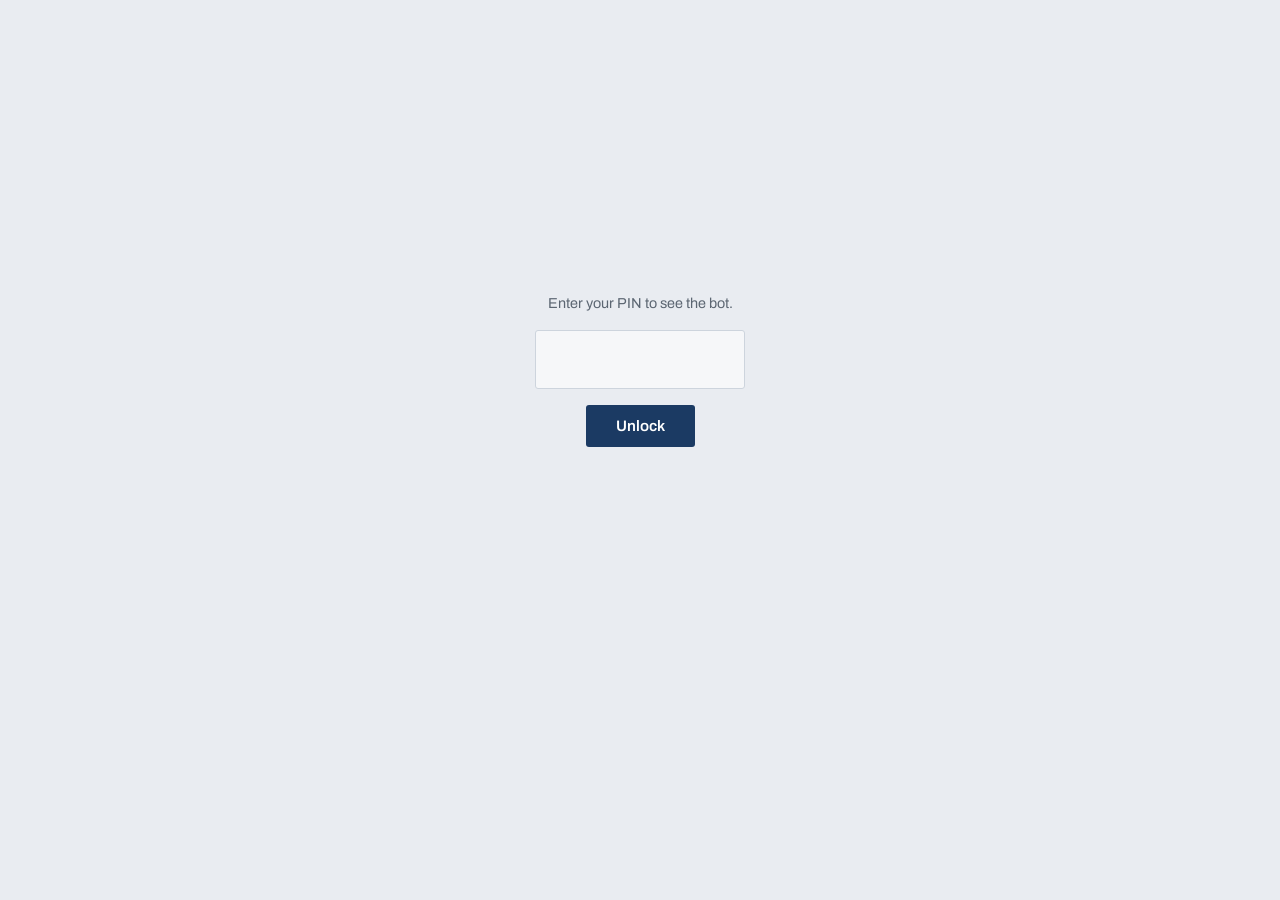
==== dashboard/index.html @ c0490c5b "Polymarket copy-trading bot Co-Authored-By: Claude Opus 5 <noreply@anthropic.com> Claude-Session: ht" ====
<!DOCTYPE html>
<html lang="en">
<head>
<meta charset="utf-8">
<meta name="viewport" content="width=device-width, initial-scale=1, viewport-fit=cover">
<meta name="theme-color" content="#e9ecf1">
<title>Sigmatiq · Polymarket</title>
<link rel="preconnect" href="https://fonts.googleapis.com">
<link rel="preconnect" href="https://fonts.gstatic.com" crossorigin>
<link href="https://fonts.googleapis.com/css2?family=Archivo:wght@400;500;600;700&display=swap" rel="stylesheet">
<style>
:root{
  --paper:#e9ecf1;
  --card:#f6f7f9;
  --ink:#141a21;
  --ink-soft:#5c6672;
  --rule:#cdd4dd;
  --deep:#1b3a63;
  --up:#1a6a55;
  --down:#a8442a;
  --gap:18px;
}
*{box-sizing:border-box;margin:0;padding:0}
html{-webkit-text-size-adjust:100%}
body{
  background:var(--paper);
  color:var(--ink);
  font-family:Archivo,system-ui,-apple-system,"Segoe UI",sans-serif;
  font-variant-numeric:tabular-nums;
  line-height:1.45;
  padding:var(--gap);
  padding-bottom:64px;
  max-width:720px;
  margin:0 auto;
}
h2{
  font-size:.82rem;
  font-weight:600;
  color:var(--ink-soft);
  margin:34px 0 12px;
  letter-spacing:.01em;
}
.hide{display:none!important}

/* ---- PIN ---- */
#gate{
  min-height:82vh;
  display:flex;flex-direction:column;
  align-items:center;justify-content:center;
  gap:16px;text-align:center;
}
#gate p{color:var(--ink-soft);font-size:.9rem;max-width:26ch}
#pin{
  font:600 1.6rem/1 Archivo,sans-serif;
  font-variant-numeric:tabular-nums;
  letter-spacing:.34em;text-indent:.34em;
  width:210px;padding:15px 0;text-align:center;
  background:var(--card);color:var(--ink);
  border:1.5px solid var(--rule);border-radius:3px;
}
#pin:focus{outline:2px solid var(--deep);outline-offset:2px;border-color:var(--deep)}
button{
  font:600 .95rem Archivo,sans-serif;
  background:var(--deep);color:#fff;border:0;border-radius:3px;
  padding:13px 30px;cursor:pointer;
}
button:focus-visible{outline:2px solid var(--ink);outline-offset:2px}
button[disabled]{opacity:.5;cursor:default}
.err{color:var(--down);font-size:.88rem;min-height:1.3em;max-width:30ch}

/* ---- equity headline ---- */
.equity{
  border-top:2px solid var(--ink);
  padding-top:14px;
}
.equity .num{
  font-size:clamp(2.9rem,13vw,4rem);
  font-weight:700;letter-spacing:-.025em;line-height:1;
}
.equity .delta{font-size:1.05rem;font-weight:600;margin-top:6px}
.equity .sub{color:var(--ink-soft);font-size:.86rem;margin-top:10px}
.up{color:var(--up)} .down{color:var(--down)}

.facts{
  display:grid;grid-template-columns:repeat(3,1fr);
  gap:1px;background:var(--rule);
  border:1px solid var(--rule);border-radius:3px;
  margin-top:22px;overflow:hidden;
}
.facts div{background:var(--card);padding:11px 12px}
.facts b{display:block;font-size:1.22rem;font-weight:600}
.facts span{font-size:.74rem;color:var(--ink-soft)}

/* ---- probability track: the signature element ---- */
.pos{
  padding:15px 0;
  border-bottom:1px solid var(--rule);
}
.pos:first-of-type{border-top:1px solid var(--rule)}
.pos .name{font-size:.95rem;font-weight:500;margin-bottom:3px}
.pos .who{font-size:.76rem;color:var(--ink-soft);margin-bottom:13px}
.track{
  position:relative;height:3px;background:var(--rule);
  margin:0 8px 8px;border-radius:2px;
}
.track i{
  position:absolute;top:50%;width:2px;height:13px;
  background:var(--ink-soft);transform:translate(-50%,-50%);
}
.track i.mid{height:7px;background:var(--rule);filter:brightness(.82)}
.dot{
  position:absolute;top:50%;width:13px;height:13px;border-radius:50%;
  transform:translate(-50%,-50%);border:2.5px solid var(--paper);
}
.dot.entry{background:var(--ink-soft)}
.dot.now{background:var(--deep)}
.scale{
  display:flex;justify-content:space-between;
  font-size:.7rem;color:var(--ink-soft);margin:0 2px;
}
.legend{font-size:.78rem;color:var(--ink-soft);margin-top:9px}
.legend b{font-weight:600;color:var(--ink)}

/* ---- tables ---- */
table{width:100%;border-collapse:collapse;font-size:.87rem}
th{
  text-align:left;font-weight:600;color:var(--ink-soft);
  font-size:.76rem;padding:0 0 7px;border-bottom:1px solid var(--rule);
}
td{padding:9px 0;border-bottom:1px solid var(--rule)}
th.r,td.r{text-align:right}
.benched td{color:var(--ink-soft)}
.tag{
  font-size:.68rem;font-weight:600;color:var(--down);
  border:1px solid var(--down);border-radius:2px;padding:1px 4px;margin-left:6px;
}

.log{font-size:.83rem}
.log div{
  display:flex;gap:10px;padding:7px 0;
  border-bottom:1px solid var(--rule);
}
.log time{color:var(--ink-soft);white-space:nowrap;font-size:.78rem}
.log .what{flex:1;min-width:0;overflow:hidden;text-overflow:ellipsis;white-space:nowrap}

.empty{
  color:var(--ink-soft);font-size:.88rem;
  padding:18px 0;border-top:1px solid var(--rule);
}
footer{
  margin-top:34px;padding-top:14px;border-top:1px solid var(--rule);
  display:flex;justify-content:space-between;align-items:center;
  font-size:.76rem;color:var(--ink-soft);
}
footer button{background:none;color:var(--deep);padding:6px 0;font-size:.8rem}
.mode{
  font-weight:600;border:1px solid var(--rule);
  border-radius:2px;padding:2px 7px;
}
@media (prefers-reduced-motion:no-preference){
  #panel{animation:in .3s ease-out both}
  @keyframes in{from{opacity:0;transform:translateY(6px)}to{opacity:1;transform:none}}
}
</style>
</head>
<body>

<section id="gate">
  <p>Enter your PIN to see the bot.</p>
  <input id="pin" type="password" inputmode="numeric" autocomplete="off"
         maxlength="12" aria-label="PIN">
  <button id="go">Unlock</button>
  <p class="err" id="err" role="alert"></p>
</section>

<main id="panel" class="hide">
  <div class="equity">
    <div class="num" id="equity">—</div>
    <div class="delta" id="delta"></div>
    <div class="sub" id="sub"></div>
  </div>

  <div class="facts">
    <div><b id="f-open">—</b><span>open now</span></div>
    <div><b id="f-closed">—</b><span>closed</span></div>
    <div><b id="f-wr">—</b><span>win rate</span></div>
  </div>

  <h2>Open positions</h2>
  <div id="positions"></div>

  <h2>Traders</h2>
  <div id="traders"></div>

  <h2>Recent activity</h2>
  <div id="log" class="log"></div>

  <footer>
    <span id="stamp"></span>
    <span class="mode" id="mode"></span>
    <button id="refresh">Refresh</button>
  </footer>
</main>

<script>
const $ = id => document.getElementById(id);
const money = n => (n<0?"-$":"$") + Math.abs(n).toFixed(2);
const signed = n => (n>=0?"+":"−") + "$" + Math.abs(n).toFixed(2);
const cents = p => Math.round(p*100) + "¢";
let PIN = "";

async function load(pin){
  const r = await fetch("/api/data",{
    method:"POST",
    headers:{"Content-Type":"application/json"},
    body:JSON.stringify({pin})
  });
  const j = await r.json();
  if(!r.ok) throw new Error(j.error || "Couldn't load.");
  return j;
}

$("go").onclick = unlock;
$("pin").onkeydown = e => { if(e.key === "Enter") unlock(); };

async function unlock(){
  const pin = $("pin").value.trim();
  if(!pin) return;
  $("go").disabled = true; $("err").textContent = "";
  try{
    const data = await load(pin);
    PIN = pin;
    sessionStorage.setItem("pin", pin);
    $("gate").classList.add("hide");
    $("panel").classList.remove("hide");
    render(data);
  }catch(e){
    $("err").textContent = e.message;
    $("pin").value = ""; $("pin").focus();
  }finally{
    $("go").disabled = false;
  }
}

$("refresh").onclick = async () => {
  $("refresh").disabled = true;
  try{ render(await load(PIN)); }
  catch(e){ $("stamp").textContent = e.message; }
  finally{ $("refresh").disabled = false; }
};

function render(d){
  const s = d.state || {};
  const positions = s.positions || {};
  const invested = Object.values(positions).reduce((a,p)=>a+(p.cost||0),0);
  const equity = (s.cash||0) + invested;
  const start = s.allocation || 100;
  const diff = equity - start;
  const pct = start ? (diff/start*100) : 0;

  $("equity").textContent = money(equity);
  const dl = $("delta");
  dl.textContent = `${signed(diff)} · ${diff>=0?"+":"−"}${Math.abs(pct).toFixed(1)}% from ${money(start)}`;
  dl.className = "delta " + (diff>=0 ? "up" : "down");
  $("sub").textContent =
    `${money(s.cash||0)} cash · ${money(invested)} in positions · ` +
    `${money((s.total_balance||0)-start)} held back`;

  const closed = (s.wins||0) + (s.losses||0);
  $("f-open").textContent = Object.keys(positions).length;
  $("f-closed").textContent = closed;
  $("f-wr").textContent = closed ? Math.round((s.wins/closed)*100)+"%" : "—";

  renderPositions(positions);
  renderTraders(d.analysis);
  renderLog(d.trades);

  $("mode").textContent = (s.mode || "paper") === "live" ? "live money" : "paper";
  $("stamp").textContent = s.last_run
    ? "Updated " + new Date(s.last_run).toLocaleString([], {
        month:"short", day:"numeric", hour:"2-digit", minute:"2-digit"})
    : "";
}

function renderPositions(positions){
  const el = $("positions");
  const keys = Object.keys(positions);
  if(!keys.length){
    el.innerHTML = '<p class="empty">Nothing open. The bot buys when a trader it follows buys.</p>';
    return;
  }
  el.innerHTML = keys.map(k => {
    const p = positions[k];
    const entry = p.shares ? (p.cost / p.shares) : 0;
    const clamp = v => Math.max(0.02, Math.min(0.98, v));
    return `
      <article class="pos">
        <div class="name">${esc(p.market || "Untitled market")}</div>
        <div class="who">${esc(p.outcome || "")} · following ${esc(p.trader || "")}</div>
        <div class="track">
          <i style="left:0"></i><i class="mid" style="left:50%"></i><i style="left:100%"></i>
          <span class="dot entry" style="left:${clamp(entry)*100}%"
                title="Bought at ${cents(entry)}"></span>
        </div>
        <div class="scale"><span>0¢</span><span>50¢</span><span>100¢</span></div>
        <p class="legend">Bought <b>${cents(entry)}</b> ·
          ${(p.shares||0).toFixed(1)} shares · ${money(p.cost||0)} at risk ·
          pays <b>${money(p.shares||0)}</b> if it resolves yes</p>
      </article>`;
  }).join("");
}

function renderTraders(analysis){
  const rows = (analysis && analysis.by_trader) || [];
  const el = $("traders");
  if(!rows.length){
    el.innerHTML = '<p class="empty">No trader results yet. Numbers appear once copied positions start closing.</p>';
    return;
  }
  el.innerHTML = `<table>
    <thead><tr>
      <th>Trader</th><th class="r">Copied</th><th class="r">Closed</th>
      <th class="r">Win</th><th class="r">P&amp;L</th>
    </tr></thead><tbody>${rows.map(r => `
      <tr class="${r.benched ? "benched" : ""}">
        <td>${esc(r.trader)}${r.benched ? '<span class="tag">benched</span>' : ""}</td>
        <td class="r">${r.copied}</td>
        <td class="r">${r.closed}</td>
        <td class="r">${r.win_rate === null ? "—" : r.win_rate + "%"}</td>
        <td class="r ${r.pnl >= 0 ? "up" : "down"}">${signed(r.pnl)}</td>
      </tr>`).join("")}</tbody></table>`;
}

function renderLog(trades){
  const el = $("log");
  const rows = (trades || []).filter(t => t.status === "executed").slice(-25).reverse();
  if(!rows.length){
    el.innerHTML = '<p class="empty">No trades yet.</p>';
    return;
  }
  el.innerHTML = rows.map(t => {
    const d = t.detail || {};
    const pnl = typeof d.pnl === "number"
      ? ` <span class="${d.pnl>=0?"up":"down"}">${signed(d.pnl)}</span>` : "";
    const verb = t.side === "BUY" ? "Bought"
      : (t.close_reason === "resolved" ? (d.result === "WON" ? "Won" : "Lost") : "Sold");
    return `<div>
      <time>${new Date(t.timestamp).toLocaleString([], {month:"short",day:"numeric",hour:"2-digit",minute:"2-digit"})}</time>
      <span class="what">${verb} ${esc(String(t.market||"").slice(0,44))}${pnl}</span>
    </div>`;
  }).join("");
}

function esc(s){
  return String(s).replace(/[&<>"']/g, c =>
    ({"&":"&amp;","<":"&lt;",">":"&gt;",'"':"&quot;","'":"&#39;"}[c]));
}

// keep the session alive on reload
(async () => {
  const saved = sessionStorage.getItem("pin");
  if(!saved) return;
  try{
    const d = await load(saved);
    PIN = saved;
    $("gate").classList.add("hide");
    $("panel").classList.remove("hide");
    render(d);
  }catch{ sessionStorage.removeItem("pin"); }
})();
</script>
</body>
</html>
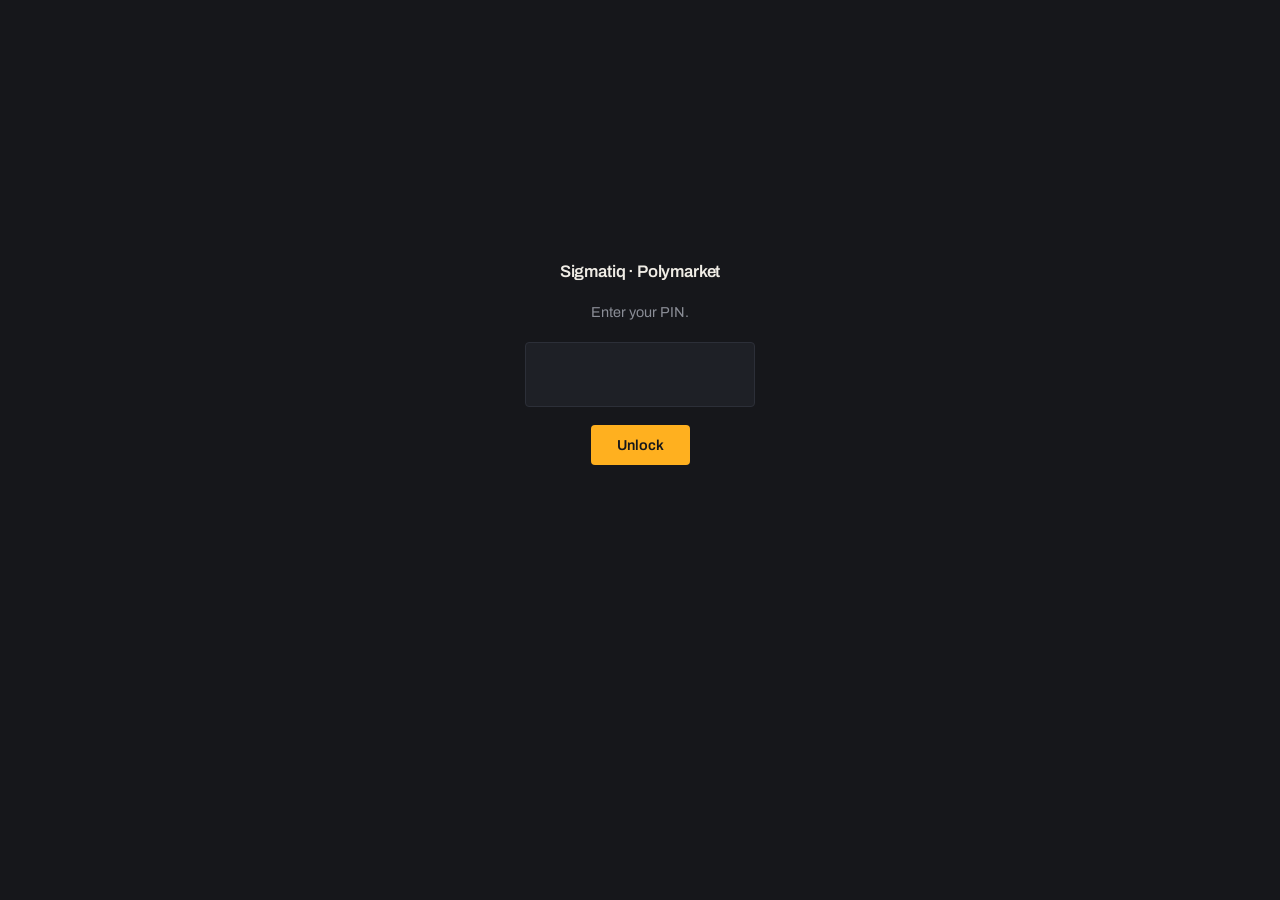
==== commit 8f968625: "Dashboard controls and redesign Co-Authored-By: Claude Opus 5 <noreply@anthropic.com> Claude-Session" ====
--- a/dashboard/index.html
+++ b/dashboard/index.html
@@ -3,170 +3,166 @@
 <head>
 <meta charset="utf-8">
 <meta name="viewport" content="width=device-width, initial-scale=1, viewport-fit=cover">
-<meta name="theme-color" content="#e9ecf1">
-<title>Sigmatiq · Polymarket</title>
+<meta name="theme-color" content="#16171B">
+<title>Sigmatiq Polymarket</title>
 <link rel="preconnect" href="https://fonts.googleapis.com">
 <link rel="preconnect" href="https://fonts.gstatic.com" crossorigin>
-<link href="https://fonts.googleapis.com/css2?family=Archivo:wght@400;500;600;700&display=swap" rel="stylesheet">
+<link href="https://fonts.googleapis.com/css2?family=Archivo:wght@400;500;600;700&family=JetBrains+Mono:wght@400;500;700&display=swap" rel="stylesheet">
 <style>
 :root{
-  --paper:#e9ecf1;
-  --card:#f6f7f9;
-  --ink:#141a21;
-  --ink-soft:#5c6672;
-  --rule:#cdd4dd;
-  --deep:#1b3a63;
-  --up:#1a6a55;
-  --down:#a8442a;
-  --gap:18px;
+  --board:#16171B;
+  --panel:#1E2026;
+  --edge:#2C2F38;
+  --chalk:#F0EDE6;
+  --dim:#8A8D96;
+  --amber:#FFB01F;
+  --up:#5BD99B;
+  --down:#FF6B5A;
+  --pad:20px;
 }
 *{box-sizing:border-box;margin:0;padding:0}
 html{-webkit-text-size-adjust:100%}
 body{
-  background:var(--paper);
-  color:var(--ink);
-  font-family:Archivo,system-ui,-apple-system,"Segoe UI",sans-serif;
-  font-variant-numeric:tabular-nums;
-  line-height:1.45;
-  padding:var(--gap);
-  padding-bottom:64px;
-  max-width:720px;
-  margin:0 auto;
-}
+  background:var(--board);
+  color:var(--chalk);
+  font-family:Archivo,system-ui,-apple-system,sans-serif;
+  line-height:1.5;
+  padding:var(--pad) var(--pad) 72px;
+  max-width:760px;margin:0 auto;
+  -webkit-font-smoothing:antialiased;
+}
+.mono{font-family:"JetBrains Mono",ui-monospace,monospace;font-variant-numeric:tabular-nums}
+.hide{display:none!important}
+.up{color:var(--up)} .down{color:var(--down)}
+
 h2{
-  font-size:.82rem;
-  font-weight:600;
-  color:var(--ink-soft);
-  margin:34px 0 12px;
-  letter-spacing:.01em;
-}
-.hide{display:none!important}
-
-/* ---- PIN ---- */
-#gate{
-  min-height:82vh;
-  display:flex;flex-direction:column;
-  align-items:center;justify-content:center;
-  gap:16px;text-align:center;
-}
-#gate p{color:var(--ink-soft);font-size:.9rem;max-width:26ch}
+  font-size:.9rem;font-weight:600;color:var(--dim);
+  margin:38px 0 14px;display:flex;align-items:center;gap:10px;
+}
+h2::after{content:"";flex:1;height:1px;background:var(--edge)}
+
+/* ---------- gate ---------- */
+#gate{min-height:80vh;display:flex;flex-direction:column;
+  align-items:center;justify-content:center;gap:18px;text-align:center}
+#gate .mark{font-size:1.05rem;font-weight:600;letter-spacing:-.01em}
+#gate p{color:var(--dim);font-size:.9rem;max-width:28ch}
 #pin{
-  font:600 1.6rem/1 Archivo,sans-serif;
-  font-variant-numeric:tabular-nums;
-  letter-spacing:.34em;text-indent:.34em;
-  width:210px;padding:15px 0;text-align:center;
-  background:var(--card);color:var(--ink);
-  border:1.5px solid var(--rule);border-radius:3px;
-}
-#pin:focus{outline:2px solid var(--deep);outline-offset:2px;border-color:var(--deep)}
+  font-family:"JetBrains Mono",monospace;font-size:1.5rem;font-weight:700;
+  letter-spacing:.42em;text-indent:.42em;width:230px;padding:16px 0;
+  text-align:center;background:var(--panel);color:var(--chalk);
+  border:1px solid var(--edge);border-radius:4px;
+}
+#pin:focus{outline:none;border-color:var(--amber)}
 button{
-  font:600 .95rem Archivo,sans-serif;
-  background:var(--deep);color:#fff;border:0;border-radius:3px;
-  padding:13px 30px;cursor:pointer;
-}
-button:focus-visible{outline:2px solid var(--ink);outline-offset:2px}
-button[disabled]{opacity:.5;cursor:default}
-.err{color:var(--down);font-size:.88rem;min-height:1.3em;max-width:30ch}
-
-/* ---- equity headline ---- */
-.equity{
-  border-top:2px solid var(--ink);
-  padding-top:14px;
-}
+  font:600 .9rem Archivo,sans-serif;cursor:pointer;border:0;border-radius:4px;
+  padding:12px 26px;background:var(--amber);color:#16171B;
+}
+button:focus-visible{outline:2px solid var(--chalk);outline-offset:2px}
+button[disabled]{opacity:.45;cursor:default}
+.ghost{background:transparent;color:var(--chalk);border:1px solid var(--edge)}
+.err{color:var(--down);font-size:.88rem;min-height:1.3em;max-width:34ch}
+
+/* ---------- headline ---------- */
+.equity{border-top:2px solid var(--amber);padding-top:16px}
 .equity .num{
-  font-size:clamp(2.9rem,13vw,4rem);
-  font-weight:700;letter-spacing:-.025em;line-height:1;
-}
-.equity .delta{font-size:1.05rem;font-weight:600;margin-top:6px}
-.equity .sub{color:var(--ink-soft);font-size:.86rem;margin-top:10px}
-.up{color:var(--up)} .down{color:var(--down)}
-
-.facts{
-  display:grid;grid-template-columns:repeat(3,1fr);
-  gap:1px;background:var(--rule);
-  border:1px solid var(--rule);border-radius:3px;
-  margin-top:22px;overflow:hidden;
-}
-.facts div{background:var(--card);padding:11px 12px}
-.facts b{display:block;font-size:1.22rem;font-weight:600}
-.facts span{font-size:.74rem;color:var(--ink-soft)}
-
-/* ---- probability track: the signature element ---- */
-.pos{
-  padding:15px 0;
-  border-bottom:1px solid var(--rule);
-}
-.pos:first-of-type{border-top:1px solid var(--rule)}
-.pos .name{font-size:.95rem;font-weight:500;margin-bottom:3px}
-.pos .who{font-size:.76rem;color:var(--ink-soft);margin-bottom:13px}
-.track{
-  position:relative;height:3px;background:var(--rule);
-  margin:0 8px 8px;border-radius:2px;
-}
-.track i{
-  position:absolute;top:50%;width:2px;height:13px;
-  background:var(--ink-soft);transform:translate(-50%,-50%);
-}
-.track i.mid{height:7px;background:var(--rule);filter:brightness(.82)}
-.dot{
-  position:absolute;top:50%;width:13px;height:13px;border-radius:50%;
-  transform:translate(-50%,-50%);border:2.5px solid var(--paper);
-}
-.dot.entry{background:var(--ink-soft)}
-.dot.now{background:var(--deep)}
-.scale{
-  display:flex;justify-content:space-between;
-  font-size:.7rem;color:var(--ink-soft);margin:0 2px;
-}
-.legend{font-size:.78rem;color:var(--ink-soft);margin-top:9px}
-.legend b{font-weight:600;color:var(--ink)}
-
-/* ---- tables ---- */
+  font-family:"JetBrains Mono",monospace;font-weight:700;
+  font-size:clamp(3rem,14vw,4.4rem);line-height:.95;letter-spacing:-.03em;
+}
+.equity .delta{font-size:1.05rem;font-weight:600;margin-top:8px}
+.equity .sub{color:var(--dim);font-size:.85rem;margin-top:10px}
+
+.facts{display:grid;grid-template-columns:repeat(3,1fr);
+  gap:1px;background:var(--edge);border:1px solid var(--edge);
+  border-radius:4px;margin-top:24px;overflow:hidden}
+.facts div{background:var(--panel);padding:13px 14px}
+.facts b{display:block;font-family:"JetBrains Mono",monospace;
+  font-size:1.35rem;font-weight:700;letter-spacing:-.02em}
+.facts span{font-size:.74rem;color:var(--dim)}
+
+/* ---------- positions: the odds board ---------- */
+.pos{padding:18px 0;border-bottom:1px solid var(--edge)}
+.pos:first-of-type{border-top:1px solid var(--edge)}
+.pos .name{font-size:.96rem;font-weight:500;line-height:1.35}
+.pos .who{font-size:.76rem;color:var(--dim);margin:3px 0 16px}
+.track{position:relative;height:2px;background:var(--edge);margin:0 10px 9px}
+.track .fill{position:absolute;left:0;top:0;bottom:0;background:var(--amber);opacity:.35}
+.track i{position:absolute;top:50%;width:1px;height:10px;
+  background:var(--edge);transform:translate(-50%,-50%)}
+.dot{position:absolute;top:50%;width:14px;height:14px;border-radius:50%;
+  transform:translate(-50%,-50%);background:var(--amber);
+  border:3px solid var(--board)}
+.scale{display:flex;justify-content:space-between;
+  font-size:.68rem;color:var(--dim);margin:0 4px}
+.legend{font-size:.8rem;color:var(--dim);margin-top:11px}
+.legend b{color:var(--chalk);font-weight:600;
+  font-family:"JetBrains Mono",monospace}
+
+/* ---------- tables ---------- */
 table{width:100%;border-collapse:collapse;font-size:.87rem}
-th{
-  text-align:left;font-weight:600;color:var(--ink-soft);
-  font-size:.76rem;padding:0 0 7px;border-bottom:1px solid var(--rule);
-}
-td{padding:9px 0;border-bottom:1px solid var(--rule)}
+th{text-align:left;font-weight:600;color:var(--dim);font-size:.75rem;
+  padding:0 0 8px;border-bottom:1px solid var(--edge)}
+td{padding:10px 0;border-bottom:1px solid var(--edge)}
 th.r,td.r{text-align:right}
-.benched td{color:var(--ink-soft)}
-.tag{
-  font-size:.68rem;font-weight:600;color:var(--down);
-  border:1px solid var(--down);border-radius:2px;padding:1px 4px;margin-left:6px;
-}
-
-.log{font-size:.83rem}
-.log div{
-  display:flex;gap:10px;padding:7px 0;
-  border-bottom:1px solid var(--rule);
-}
-.log time{color:var(--ink-soft);white-space:nowrap;font-size:.78rem}
-.log .what{flex:1;min-width:0;overflow:hidden;text-overflow:ellipsis;white-space:nowrap}
-
-.empty{
-  color:var(--ink-soft);font-size:.88rem;
-  padding:18px 0;border-top:1px solid var(--rule);
-}
-footer{
-  margin-top:34px;padding-top:14px;border-top:1px solid var(--rule);
+td.r{font-family:"JetBrains Mono",monospace}
+.benched td{color:var(--dim)}
+.tag{font-size:.66rem;font-weight:600;color:var(--down);
+  border:1px solid var(--down);border-radius:3px;padding:1px 5px;margin-left:7px}
+
+.log div{display:flex;gap:12px;padding:8px 0;
+  border-bottom:1px solid var(--edge);font-size:.84rem}
+.log time{color:var(--dim);white-space:nowrap;font-size:.76rem;
+  font-family:"JetBrains Mono",monospace}
+.log .what{flex:1;min-width:0;overflow:hidden;
+  text-overflow:ellipsis;white-space:nowrap}
+
+.empty{color:var(--dim);font-size:.87rem;padding:20px 0;
+  border-top:1px solid var(--edge)}
+
+/* ---------- settings ---------- */
+.settings{background:var(--panel);border:1px solid var(--edge);
+  border-radius:4px;padding:18px;margin-top:14px}
+.row{display:flex;align-items:center;justify-content:space-between;
+  gap:16px;padding:11px 0;border-bottom:1px solid var(--edge)}
+.row:last-of-type{border-bottom:0}
+.row label{font-size:.88rem}
+.row .hint{display:block;font-size:.73rem;color:var(--dim);margin-top:2px}
+.row input[type=number]{
+  width:104px;padding:8px 10px;text-align:right;
+  font-family:"JetBrains Mono",monospace;font-size:.88rem;
+  background:var(--board);color:var(--chalk);
+  border:1px solid var(--edge);border-radius:3px;
+}
+.row input:focus{outline:none;border-color:var(--amber)}
+.toggle{display:flex;border:1px solid var(--edge);border-radius:3px;overflow:hidden}
+.toggle button{padding:7px 15px;background:transparent;color:var(--dim);
+  border-radius:0;font-size:.82rem}
+.toggle button.on{background:var(--amber);color:#16171B}
+.toggle button.on.danger{background:var(--down);color:#fff}
+.actions{display:flex;gap:10px;align-items:center;margin-top:18px}
+.note{font-size:.78rem;color:var(--dim);margin-top:12px;line-height:1.5}
+.saved{color:var(--up);font-size:.82rem}
+
+footer{margin-top:40px;padding-top:16px;border-top:1px solid var(--edge);
   display:flex;justify-content:space-between;align-items:center;
-  font-size:.76rem;color:var(--ink-soft);
-}
-footer button{background:none;color:var(--deep);padding:6px 0;font-size:.8rem}
-.mode{
-  font-weight:600;border:1px solid var(--rule);
-  border-radius:2px;padding:2px 7px;
-}
+  font-size:.76rem;color:var(--dim);gap:12px;flex-wrap:wrap}
+.pill{font-weight:600;border:1px solid var(--edge);border-radius:3px;
+  padding:3px 9px;display:inline-flex;align-items:center;gap:6px}
+.pill.live{border-color:var(--down);color:var(--down)}
+.pill.paused{border-color:var(--amber);color:var(--amber)}
+.pill .dot-s{width:6px;height:6px;border-radius:50%;background:currentColor}
+footer .ghost{padding:7px 14px;font-size:.78rem}
+
 @media (prefers-reduced-motion:no-preference){
-  #panel{animation:in .3s ease-out both}
-  @keyframes in{from{opacity:0;transform:translateY(6px)}to{opacity:1;transform:none}}
+  #panel{animation:in .32s ease-out both}
+  @keyframes in{from{opacity:0;transform:translateY(8px)}to{opacity:1;transform:none}}
 }
 </style>
 </head>
 <body>
 
 <section id="gate">
-  <p>Enter your PIN to see the bot.</p>
+  <div class="mark">Sigmatiq · Polymarket</div>
+  <p>Enter your PIN.</p>
   <input id="pin" type="password" inputmode="numeric" autocomplete="off"
          maxlength="12" aria-label="PIN">
   <button id="go">Unlock</button>
@@ -195,178 +191,353 @@
   <h2>Recent activity</h2>
   <div id="log" class="log"></div>
 
+  <h2>Controls</h2>
+  <div class="settings">
+    <div class="row">
+      <div>
+        <label>Mode</label>
+        <span class="hint" id="mode-hint">Paper places no real orders.</span>
+      </div>
+      <div class="toggle">
+        <button id="m-paper" class="on">Paper</button>
+        <button id="m-live">Live</button>
+      </div>
+    </div>
+
+    <div class="row">
+      <div>
+        <label>Trading</label>
+        <span class="hint" id="pause-hint">Pausing stops new trades.</span>
+      </div>
+      <div class="toggle">
+        <button id="p-run" class="on">Running</button>
+        <button id="p-pause">Paused</button>
+      </div>
+    </div>
+
+    <div class="row">
+      <div><label for="s-total">Wallet balance</label>
+        <span class="hint">What you've deposited.</span></div>
+      <input type="number" id="s-total" step="10" min="5">
+    </div>
+
+    <div class="row">
+      <div><label for="s-alloc">Trading allocation</label>
+        <span class="hint">All the bot may ever touch.</span></div>
+      <input type="number" id="s-alloc" step="10" min="5">
+    </div>
+
+    <div class="row">
+      <div><label for="s-size">Per trade</label>
+        <span class="hint" id="size-hint"></span></div>
+      <input type="number" id="s-size" step="1" min="1">
+    </div>
+
+    <div class="row">
+      <div><label for="s-days">Settle within</label>
+        <span class="hint">Days. Skips markets resolving later than this.</span></div>
+      <input type="number" id="s-days" step="1" min="1">
+    </div>
+
+    <div class="row">
+      <div><label for="s-maxprice">Highest price to buy</label>
+        <span class="hint" id="price-hint"></span></div>
+      <input type="number" id="s-maxprice" step="0.01" min="0.05" max="0.99">
+    </div>
+
+    <div class="row">
+      <div><label for="s-traders">Traders followed</label>
+        <span class="hint">Top N by profit, refreshed daily.</span></div>
+      <input type="number" id="s-traders" step="1" min="1" max="50">
+    </div>
+
+    <div class="actions">
+      <button id="save">Save changes</button>
+      <button id="reload" class="ghost">Discard</button>
+      <span id="save-msg"></span>
+    </div>
+    <p class="note" id="settings-note"></p>
+  </div>
+
   <footer>
     <span id="stamp"></span>
-    <span class="mode" id="mode"></span>
-    <button id="refresh">Refresh</button>
+    <span class="pill" id="mode-pill"><i class="dot-s"></i><span id="mode-text">paper</span></span>
+    <button id="refresh" class="ghost">Refresh</button>
   </footer>
 </main>
 
 <script>
 const $ = id => document.getElementById(id);
-const money = n => (n<0?"-$":"$") + Math.abs(n).toFixed(2);
-const signed = n => (n>=0?"+":"−") + "$" + Math.abs(n).toFixed(2);
-const cents = p => Math.round(p*100) + "¢";
+const money = n => (n < 0 ? "-$" : "$") + Math.abs(n).toFixed(2);
+const signed = n => (n >= 0 ? "+$" : "-$") + Math.abs(n).toFixed(2);
+const cents = p => Math.round(p * 100) + "¢";
+const esc = s => String(s).replace(/[&<>"']/g,
+  c => ({ "&":"&amp;","<":"&lt;",">":"&gt;",'"':"&quot;","'":"&#39;" }[c]));
+
 let PIN = "";
-
-async function load(pin){
-  const r = await fetch("/api/data",{
-    method:"POST",
-    headers:{"Content-Type":"application/json"},
-    body:JSON.stringify({pin})
+let LIVE_ARMED = false;
+let current = { mode: "paper", paused: false };
+
+async function post(url, body) {
+  const r = await fetch(url, {
+    method: "POST",
+    headers: { "Content-Type": "application/json" },
+    body: JSON.stringify({ pin: PIN, ...body }),
   });
-  const j = await r.json();
-  if(!r.ok) throw new Error(j.error || "Couldn't load.");
+  const j = await r.json().catch(() => ({}));
+  if (!r.ok) throw new Error(j.error || "Request failed.");
   return j;
 }
 
+/* ---------------- unlock ---------------- */
 $("go").onclick = unlock;
-$("pin").onkeydown = e => { if(e.key === "Enter") unlock(); };
-
-async function unlock(){
+$("pin").onkeydown = e => { if (e.key === "Enter") unlock(); };
+
+async function unlock() {
   const pin = $("pin").value.trim();
-  if(!pin) return;
+  if (!pin) return;
   $("go").disabled = true; $("err").textContent = "";
-  try{
-    const data = await load(pin);
+  try {
     PIN = pin;
+    const data = await post("/api/data", {});
     sessionStorage.setItem("pin", pin);
     $("gate").classList.add("hide");
     $("panel").classList.remove("hide");
     render(data);
-  }catch(e){
+    loadSettings();
+  } catch (e) {
+    PIN = "";
     $("err").textContent = e.message;
     $("pin").value = ""; $("pin").focus();
-  }finally{
+  } finally {
     $("go").disabled = false;
   }
 }
 
 $("refresh").onclick = async () => {
   $("refresh").disabled = true;
-  try{ render(await load(PIN)); }
-  catch(e){ $("stamp").textContent = e.message; }
-  finally{ $("refresh").disabled = false; }
+  try { render(await post("/api/data", {})); }
+  catch (e) { $("stamp").textContent = e.message; }
+  finally { $("refresh").disabled = false; }
 };
 
-function render(d){
+/* ---------------- render ---------------- */
+function render(d) {
   const s = d.state || {};
   const positions = s.positions || {};
-  const invested = Object.values(positions).reduce((a,p)=>a+(p.cost||0),0);
-  const equity = (s.cash||0) + invested;
+  const invested = Object.values(positions).reduce((a, p) => a + (p.cost || 0), 0);
+  const equity = (s.cash || 0) + invested;
   const start = s.allocation || 100;
   const diff = equity - start;
-  const pct = start ? (diff/start*100) : 0;
 
   $("equity").textContent = money(equity);
   const dl = $("delta");
-  dl.textContent = `${signed(diff)} · ${diff>=0?"+":"−"}${Math.abs(pct).toFixed(1)}% from ${money(start)}`;
-  dl.className = "delta " + (diff>=0 ? "up" : "down");
+  dl.textContent = `${signed(diff)} · ${(diff / start * 100).toFixed(1)}% from ${money(start)}`;
+  dl.className = "delta " + (diff >= 0 ? "up" : "down");
   $("sub").textContent =
-    `${money(s.cash||0)} cash · ${money(invested)} in positions · ` +
-    `${money((s.total_balance||0)-start)} held back`;
-
-  const closed = (s.wins||0) + (s.losses||0);
+    `${money(s.cash || 0)} cash · ${money(invested)} at work · ` +
+    `${money(Math.max((s.total_balance || 0) - start, 0))} untouched`;
+
+  const closed = (s.wins || 0) + (s.losses || 0);
   $("f-open").textContent = Object.keys(positions).length;
   $("f-closed").textContent = closed;
-  $("f-wr").textContent = closed ? Math.round((s.wins/closed)*100)+"%" : "—";
+  $("f-wr").textContent = closed ? Math.round(s.wins / closed * 100) + "%" : "—";
 
   renderPositions(positions);
   renderTraders(d.analysis);
   renderLog(d.trades);
 
-  $("mode").textContent = (s.mode || "paper") === "live" ? "live money" : "paper";
+  current.mode = s.mode || "paper";
+  current.paused = Boolean(s.paused);
+  paintPill();
+
   $("stamp").textContent = s.last_run
-    ? "Updated " + new Date(s.last_run).toLocaleString([], {
-        month:"short", day:"numeric", hour:"2-digit", minute:"2-digit"})
+    ? "Updated " + new Date(s.last_run).toLocaleString([],
+        { month: "short", day: "numeric", hour: "2-digit", minute: "2-digit" })
     : "";
 }
 
-function renderPositions(positions){
+function paintPill() {
+  const pill = $("mode-pill");
+  pill.className = "pill" + (current.paused ? " paused"
+    : current.mode === "live" ? " live" : "");
+  $("mode-text").textContent = current.paused ? "paused"
+    : current.mode === "live" ? "live money" : "paper";
+}
+
+function renderPositions(positions) {
   const el = $("positions");
   const keys = Object.keys(positions);
-  if(!keys.length){
+  if (!keys.length) {
     el.innerHTML = '<p class="empty">Nothing open. The bot buys when a trader it follows buys.</p>';
     return;
   }
   el.innerHTML = keys.map(k => {
     const p = positions[k];
-    const entry = p.shares ? (p.cost / p.shares) : 0;
-    const clamp = v => Math.max(0.02, Math.min(0.98, v));
+    const entry = p.shares ? p.cost / p.shares : 0;
+    const pct = Math.max(2, Math.min(98, entry * 100));
     return `
       <article class="pos">
         <div class="name">${esc(p.market || "Untitled market")}</div>
         <div class="who">${esc(p.outcome || "")} · following ${esc(p.trader || "")}</div>
         <div class="track">
-          <i style="left:0"></i><i class="mid" style="left:50%"></i><i style="left:100%"></i>
-          <span class="dot entry" style="left:${clamp(entry)*100}%"
-                title="Bought at ${cents(entry)}"></span>
+          <span class="fill" style="width:${pct}%"></span>
+          <i style="left:0"></i><i style="left:50%"></i><i style="left:100%"></i>
+          <span class="dot" style="left:${pct}%"></span>
         </div>
         <div class="scale"><span>0¢</span><span>50¢</span><span>100¢</span></div>
         <p class="legend">Bought <b>${cents(entry)}</b> ·
-          ${(p.shares||0).toFixed(1)} shares · ${money(p.cost||0)} at risk ·
-          pays <b>${money(p.shares||0)}</b> if it resolves yes</p>
+          ${money(p.cost || 0)} at risk ·
+          pays <b>${money(p.shares || 0)}</b> if it resolves yes</p>
       </article>`;
   }).join("");
 }
 
-function renderTraders(analysis){
+function renderTraders(analysis) {
   const rows = (analysis && analysis.by_trader) || [];
   const el = $("traders");
-  if(!rows.length){
-    el.innerHTML = '<p class="empty">No trader results yet. Numbers appear once copied positions start closing.</p>';
+  if (!rows.length) {
+    el.innerHTML = '<p class="empty">No results yet. Numbers appear once copied positions close.</p>';
     return;
   }
-  el.innerHTML = `<table>
-    <thead><tr>
+  el.innerHTML = `<table><thead><tr>
       <th>Trader</th><th class="r">Copied</th><th class="r">Closed</th>
-      <th class="r">Win</th><th class="r">P&amp;L</th>
-    </tr></thead><tbody>${rows.map(r => `
-      <tr class="${r.benched ? "benched" : ""}">
-        <td>${esc(r.trader)}${r.benched ? '<span class="tag">benched</span>' : ""}</td>
-        <td class="r">${r.copied}</td>
-        <td class="r">${r.closed}</td>
-        <td class="r">${r.win_rate === null ? "—" : r.win_rate + "%"}</td>
-        <td class="r ${r.pnl >= 0 ? "up" : "down"}">${signed(r.pnl)}</td>
-      </tr>`).join("")}</tbody></table>`;
-}
-
-function renderLog(trades){
+      <th class="r">Win</th><th class="r">P&amp;L</th></tr></thead><tbody>` +
+    rows.map(r => `<tr class="${r.benched ? "benched" : ""}">
+      <td>${esc(r.trader)}${r.benched ? '<span class="tag">benched</span>' : ""}</td>
+      <td class="r">${r.copied}</td><td class="r">${r.closed}</td>
+      <td class="r">${r.win_rate === null ? "—" : r.win_rate + "%"}</td>
+      <td class="r ${r.pnl >= 0 ? "up" : "down"}">${signed(r.pnl)}</td>
+    </tr>`).join("") + "</tbody></table>";
+}
+
+function renderLog(trades) {
   const el = $("log");
   const rows = (trades || []).filter(t => t.status === "executed").slice(-25).reverse();
-  if(!rows.length){
-    el.innerHTML = '<p class="empty">No trades yet.</p>';
-    return;
-  }
+  if (!rows.length) { el.innerHTML = '<p class="empty">No trades yet.</p>'; return; }
   el.innerHTML = rows.map(t => {
     const d = t.detail || {};
     const pnl = typeof d.pnl === "number"
-      ? ` <span class="${d.pnl>=0?"up":"down"}">${signed(d.pnl)}</span>` : "";
+      ? ` <span class="${d.pnl >= 0 ? "up" : "down"}">${signed(d.pnl)}</span>` : "";
     const verb = t.side === "BUY" ? "Bought"
-      : (t.close_reason === "resolved" ? (d.result === "WON" ? "Won" : "Lost") : "Sold");
+      : t.close_reason === "resolved" ? (d.result === "WON" ? "Won" : "Lost") : "Sold";
     return `<div>
-      <time>${new Date(t.timestamp).toLocaleString([], {month:"short",day:"numeric",hour:"2-digit",minute:"2-digit"})}</time>
-      <span class="what">${verb} ${esc(String(t.market||"").slice(0,44))}${pnl}</span>
+      <time>${new Date(t.timestamp).toLocaleString([],
+        { month: "short", day: "numeric", hour: "2-digit", minute: "2-digit" })}</time>
+      <span class="what">${verb} ${esc(String(t.market || "").slice(0, 46))}${pnl}</span>
     </div>`;
   }).join("");
 }
 
-function esc(s){
-  return String(s).replace(/[&<>"']/g, c =>
-    ({"&":"&amp;","<":"&lt;",">":"&gt;",'"':"&quot;","'":"&#39;"}[c]));
-}
-
-// keep the session alive on reload
+/* ---------------- settings ---------------- */
+function setToggle(onId, offId, isOn) {
+  $(onId).classList.toggle("on", isOn);
+  $(offId).classList.toggle("on", !isOn);
+}
+
+async function loadSettings() {
+  try {
+    const { settings } = await post("/api/settings", {});
+    const s = settings || {};
+    $("s-total").value = s.total_balance ?? 1000;
+    $("s-alloc").value = s.allocation ?? 100;
+    $("s-size").value = s.trade_size ?? 5;
+    $("s-days").value = s.max_market_days ?? 7;
+    $("s-maxprice").value = s.max_buy_price ?? 0.9;
+    $("s-traders").value = s.top_n_traders ?? 20;
+    current.mode = s.mode || current.mode;
+    current.paused = Boolean(s.paused);
+    paintToggles();
+    hints();
+  } catch (e) {
+    $("settings-note").textContent = e.message;
+  }
+}
+
+function paintToggles() {
+  setToggle("m-paper", "m-live", current.mode !== "live");
+  $("m-live").classList.toggle("danger", current.mode === "live");
+  setToggle("p-run", "p-pause", !current.paused);
+  paintPill();
+}
+
+function hints() {
+  const alloc = Number($("s-alloc").value) || 100;
+  const size = Number($("s-size").value) || 5;
+  $("size-hint").textContent =
+    `${(size / alloc * 100).toFixed(1)}% of the allocation · ` +
+    `about ${Math.floor(alloc / size)} positions at once`;
+  const p = Number($("s-maxprice").value) || 0.9;
+  const need = (p * 100).toFixed(0);
+  $("price-hint").textContent =
+    `At ${need}¢ you risk ${money(size)} to make ` +
+    `${money(size / p - size)} — you'd need to win ${need}% of the time to break even.`;
+}
+["s-alloc", "s-size", "s-maxprice"].forEach(id => $(id).oninput = hints);
+
+$("m-paper").onclick = () => { current.mode = "paper"; LIVE_ARMED = false;
+  $("mode-hint").textContent = "Paper places no real orders."; paintToggles(); };
+
+$("m-live").onclick = () => {
+  if (!LIVE_ARMED) {
+    LIVE_ARMED = true;
+    $("mode-hint").innerHTML =
+      '<span class="down">Live spends real money. Press Live again to confirm.</span>';
+    return;
+  }
+  current.mode = "live";
+  $("mode-hint").innerHTML =
+    '<span class="down">Live. Needs POLY_PRIVATE_KEY in GitHub Secrets, ' +
+    'or the bot stays on paper.</span>';
+  paintToggles();
+};
+
+$("p-run").onclick = () => { current.paused = false;
+  $("pause-hint").textContent = "Pausing stops new trades."; paintToggles(); };
+$("p-pause").onclick = () => { current.paused = true;
+  $("pause-hint").textContent = "Paused. Open positions still settle."; paintToggles(); };
+
+$("reload").onclick = () => { LIVE_ARMED = false; $("save-msg").textContent = ""; loadSettings(); };
+
+$("save").onclick = async () => {
+  $("save").disabled = true;
+  $("save-msg").textContent = "Saving…";
+  $("save-msg").className = "";
+  try {
+    const settings = {
+      mode: current.mode,
+      paused: current.paused,
+      total_balance: Number($("s-total").value),
+      allocation: Number($("s-alloc").value),
+      trade_size: Number($("s-size").value),
+      max_market_days: Number($("s-days").value),
+      max_buy_price: Number($("s-maxprice").value),
+      top_n_traders: Number($("s-traders").value),
+    };
+    await post("/api/settings", { settings });
+    $("save-msg").textContent = "Saved. Applies on the bot's next pass.";
+    $("save-msg").className = "saved";
+    LIVE_ARMED = false;
+  } catch (e) {
+    $("save-msg").textContent = e.message;
+    $("save-msg").className = "err";
+  } finally {
+    $("save").disabled = false;
+  }
+};
+
+/* ---------------- resume session ---------------- */
 (async () => {
   const saved = sessionStorage.getItem("pin");
-  if(!saved) return;
-  try{
-    const d = await load(saved);
-    PIN = saved;
+  if (!saved) return;
+  PIN = saved;
+  try {
+    const d = await post("/api/data", {});
     $("gate").classList.add("hide");
     $("panel").classList.remove("hide");
     render(d);
-  }catch{ sessionStorage.removeItem("pin"); }
+    loadSettings();
+  } catch { PIN = ""; sessionStorage.removeItem("pin"); }
 })();
 </script>
 </body>
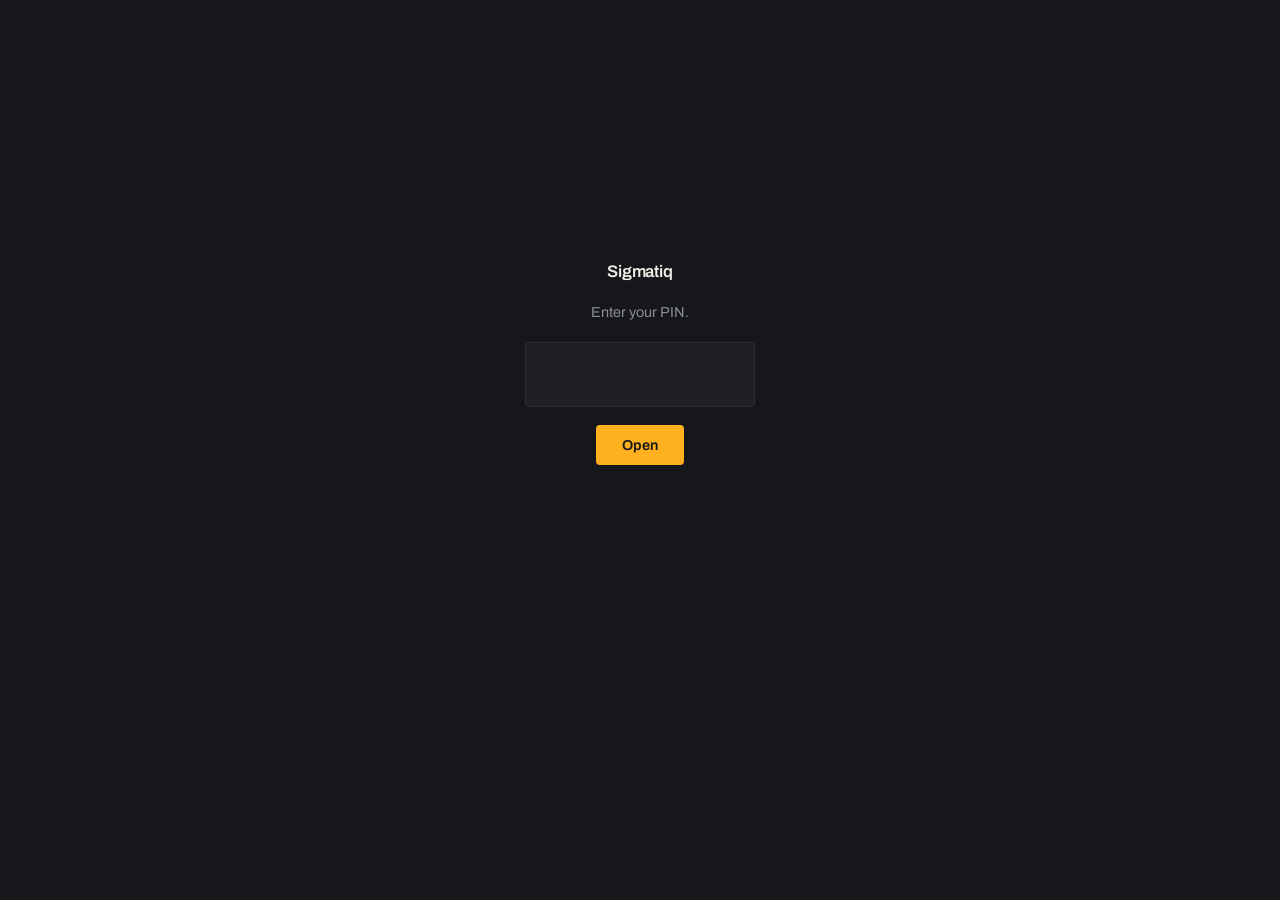
==== commit df2dc916: "crypto only" ====
--- a/dashboard/index.html
+++ b/dashboard/index.html
@@ -4,518 +4,408 @@
 <meta charset="utf-8">
 <meta name="viewport" content="width=device-width, initial-scale=1, viewport-fit=cover">
 <meta name="theme-color" content="#16171B">
-<title>Sigmatiq Polymarket</title>
+<title>Sigmatiq</title>
 <link rel="preconnect" href="https://fonts.googleapis.com">
 <link rel="preconnect" href="https://fonts.gstatic.com" crossorigin>
 <link href="https://fonts.googleapis.com/css2?family=Archivo:wght@400;500;600;700&family=JetBrains+Mono:wght@400;500;700&display=swap" rel="stylesheet">
+<link rel="stylesheet" href="./board.css">
 <style>
-:root{
-  --board:#16171B;
-  --panel:#1E2026;
-  --edge:#2C2F38;
-  --chalk:#F0EDE6;
-  --dim:#8A8D96;
-  --amber:#FFB01F;
-  --up:#5BD99B;
-  --down:#FF6B5A;
-  --pad:20px;
-}
-*{box-sizing:border-box;margin:0;padding:0}
-html{-webkit-text-size-adjust:100%}
-body{
-  background:var(--board);
-  color:var(--chalk);
-  font-family:Archivo,system-ui,-apple-system,sans-serif;
-  line-height:1.5;
-  padding:var(--pad) var(--pad) 72px;
-  max-width:760px;margin:0 auto;
-  -webkit-font-smoothing:antialiased;
-}
-.mono{font-family:"JetBrains Mono",ui-monospace,monospace;font-variant-numeric:tabular-nums}
-.hide{display:none!important}
-.up{color:var(--up)} .down{color:var(--down)}
-
-h2{
-  font-size:.9rem;font-weight:600;color:var(--dim);
-  margin:38px 0 14px;display:flex;align-items:center;gap:10px;
-}
-h2::after{content:"";flex:1;height:1px;background:var(--edge)}
-
-/* ---------- gate ---------- */
-#gate{min-height:80vh;display:flex;flex-direction:column;
-  align-items:center;justify-content:center;gap:18px;text-align:center}
-#gate .mark{font-size:1.05rem;font-weight:600;letter-spacing:-.01em}
-#gate p{color:var(--dim);font-size:.9rem;max-width:28ch}
-#pin{
-  font-family:"JetBrains Mono",monospace;font-size:1.5rem;font-weight:700;
-  letter-spacing:.42em;text-indent:.42em;width:230px;padding:16px 0;
-  text-align:center;background:var(--panel);color:var(--chalk);
-  border:1px solid var(--edge);border-radius:4px;
-}
-#pin:focus{outline:none;border-color:var(--amber)}
-button{
-  font:600 .9rem Archivo,sans-serif;cursor:pointer;border:0;border-radius:4px;
-  padding:12px 26px;background:var(--amber);color:#16171B;
-}
-button:focus-visible{outline:2px solid var(--chalk);outline-offset:2px}
-button[disabled]{opacity:.45;cursor:default}
-.ghost{background:transparent;color:var(--chalk);border:1px solid var(--edge)}
-.err{color:var(--down);font-size:.88rem;min-height:1.3em;max-width:34ch}
-
-/* ---------- headline ---------- */
-.equity{border-top:2px solid var(--amber);padding-top:16px}
-.equity .num{
-  font-family:"JetBrains Mono",monospace;font-weight:700;
-  font-size:clamp(3rem,14vw,4.4rem);line-height:.95;letter-spacing:-.03em;
-}
-.equity .delta{font-size:1.05rem;font-weight:600;margin-top:8px}
-.equity .sub{color:var(--dim);font-size:.85rem;margin-top:10px}
-
-.facts{display:grid;grid-template-columns:repeat(3,1fr);
-  gap:1px;background:var(--edge);border:1px solid var(--edge);
-  border-radius:4px;margin-top:24px;overflow:hidden}
-.facts div{background:var(--panel);padding:13px 14px}
-.facts b{display:block;font-family:"JetBrains Mono",monospace;
-  font-size:1.35rem;font-weight:700;letter-spacing:-.02em}
-.facts span{font-size:.74rem;color:var(--dim)}
-
-/* ---------- positions: the odds board ---------- */
-.pos{padding:18px 0;border-bottom:1px solid var(--edge)}
-.pos:first-of-type{border-top:1px solid var(--edge)}
-.pos .name{font-size:.96rem;font-weight:500;line-height:1.35}
-.pos .who{font-size:.76rem;color:var(--dim);margin:3px 0 16px}
-.track{position:relative;height:2px;background:var(--edge);margin:0 10px 9px}
-.track .fill{position:absolute;left:0;top:0;bottom:0;background:var(--amber);opacity:.35}
-.track i{position:absolute;top:50%;width:1px;height:10px;
-  background:var(--edge);transform:translate(-50%,-50%)}
-.dot{position:absolute;top:50%;width:14px;height:14px;border-radius:50%;
-  transform:translate(-50%,-50%);background:var(--amber);
-  border:3px solid var(--board)}
-.scale{display:flex;justify-content:space-between;
-  font-size:.68rem;color:var(--dim);margin:0 4px}
-.legend{font-size:.8rem;color:var(--dim);margin-top:11px}
-.legend b{color:var(--chalk);font-weight:600;
-  font-family:"JetBrains Mono",monospace}
-
-/* ---------- tables ---------- */
-table{width:100%;border-collapse:collapse;font-size:.87rem}
-th{text-align:left;font-weight:600;color:var(--dim);font-size:.75rem;
-  padding:0 0 8px;border-bottom:1px solid var(--edge)}
-td{padding:10px 0;border-bottom:1px solid var(--edge)}
-th.r,td.r{text-align:right}
-td.r{font-family:"JetBrains Mono",monospace}
-.benched td{color:var(--dim)}
-.tag{font-size:.66rem;font-weight:600;color:var(--down);
-  border:1px solid var(--down);border-radius:3px;padding:1px 5px;margin-left:7px}
-
-.log div{display:flex;gap:12px;padding:8px 0;
-  border-bottom:1px solid var(--edge);font-size:.84rem}
-.log time{color:var(--dim);white-space:nowrap;font-size:.76rem;
-  font-family:"JetBrains Mono",monospace}
-.log .what{flex:1;min-width:0;overflow:hidden;
-  text-overflow:ellipsis;white-space:nowrap}
-
-.empty{color:var(--dim);font-size:.87rem;padding:20px 0;
-  border-top:1px solid var(--edge)}
-
-/* ---------- settings ---------- */
-.settings{background:var(--panel);border:1px solid var(--edge);
-  border-radius:4px;padding:18px;margin-top:14px}
-.row{display:flex;align-items:center;justify-content:space-between;
-  gap:16px;padding:11px 0;border-bottom:1px solid var(--edge)}
-.row:last-of-type{border-bottom:0}
-.row label{font-size:.88rem}
-.row .hint{display:block;font-size:.73rem;color:var(--dim);margin-top:2px}
-.row input[type=number]{
-  width:104px;padding:8px 10px;text-align:right;
-  font-family:"JetBrains Mono",monospace;font-size:.88rem;
-  background:var(--board);color:var(--chalk);
-  border:1px solid var(--edge);border-radius:3px;
-}
-.row input:focus{outline:none;border-color:var(--amber)}
-.toggle{display:flex;border:1px solid var(--edge);border-radius:3px;overflow:hidden}
-.toggle button{padding:7px 15px;background:transparent;color:var(--dim);
-  border-radius:0;font-size:.82rem}
-.toggle button.on{background:var(--amber);color:#16171B}
-.toggle button.on.danger{background:var(--down);color:#fff}
-.actions{display:flex;gap:10px;align-items:center;margin-top:18px}
-.note{font-size:.78rem;color:var(--dim);margin-top:12px;line-height:1.5}
-.saved{color:var(--up);font-size:.82rem}
-
-footer{margin-top:40px;padding-top:16px;border-top:1px solid var(--edge);
-  display:flex;justify-content:space-between;align-items:center;
-  font-size:.76rem;color:var(--dim);gap:12px;flex-wrap:wrap}
-.pill{font-weight:600;border:1px solid var(--edge);border-radius:3px;
-  padding:3px 9px;display:inline-flex;align-items:center;gap:6px}
-.pill.live{border-color:var(--down);color:var(--down)}
-.pill.paused{border-color:var(--amber);color:var(--amber)}
-.pill .dot-s{width:6px;height:6px;border-radius:50%;background:currentColor}
-footer .ghost{padding:7px 14px;font-size:.78rem}
-
-@media (prefers-reduced-motion:no-preference){
-  #panel{animation:in .32s ease-out both}
-  @keyframes in{from{opacity:0;transform:translateY(8px)}to{opacity:1;transform:none}}
-}
+/* the risk gauges — how much is at work, and how close the day's stop is */
+.gauge{margin-top:22px}
+.gauge .lab{display:flex;justify-content:space-between;
+  font-size:.76rem;color:var(--dim);margin-bottom:6px}
+.gauge .bar{height:6px;background:var(--panel);border:1px solid var(--edge);
+  border-radius:3px;overflow:hidden;position:relative}
+.gauge .bar i{position:absolute;left:0;top:0;bottom:0;background:var(--amber)}
+.gauge .bar i.warn{background:var(--down)}
+.switchbar{display:flex;gap:8px;margin:0 0 20px}
+.switchbar a{flex:1;text-align:center;padding:9px 0;font-size:.82rem;
+  font-weight:600;text-decoration:none;color:var(--dim);
+  border:1px solid var(--edge);border-radius:4px}
+.switchbar a.here{color:#16171B;background:var(--amber);border-color:var(--amber)}
+.stopped{border:1px solid var(--down);color:var(--down);border-radius:4px;
+  padding:12px 14px;font-size:.85rem;margin-top:18px}
 </style>
 </head>
 <body>
 
-<section id="gate">
-  <div class="mark">Sigmatiq · Polymarket</div>
+<div id="gate">
+  <div class="mark">Sigmatiq</div>
   <p>Enter your PIN.</p>
   <input id="pin" type="password" inputmode="numeric" autocomplete="off"
          maxlength="12" aria-label="PIN">
-  <button id="go">Unlock</button>
-  <p class="err" id="err" role="alert"></p>
-</section>
-
-<main id="panel" class="hide">
-  <div class="equity">
-    <div class="num" id="equity">—</div>
+  <button id="go">Open</button>
+  <div class="err" id="gate-err"></div>
+</div>
+
+<main id="board" class="hide">
+
+
+  <section class="equity">
+    <div class="num mono" id="equity">—</div>
     <div class="delta" id="delta"></div>
-    <div class="sub" id="sub"></div>
+    <div class="sub" id="split"></div>
+  </section>
+
+  <div class="facts">
+    <div><b class="mono" id="f-open">0</b><span>open now</span></div>
+    <div><b class="mono" id="f-closed">0</b><span>closed</span></div>
+    <div><b class="mono" id="f-win">—</b><span>win rate</span></div>
   </div>
 
-  <div class="facts">
-    <div><b id="f-open">—</b><span>open now</span></div>
-    <div><b id="f-closed">—</b><span>closed</span></div>
-    <div><b id="f-wr">—</b><span>win rate</span></div>
+  <div class="gauge">
+    <div class="lab"><span>At work</span><span id="g-dep-txt">—</span></div>
+    <div class="bar"><i id="g-dep" style="width:0"></i></div>
   </div>
+  <div class="gauge">
+    <div class="lab"><span>Today</span><span id="g-day-txt">—</span></div>
+    <div class="bar"><i id="g-day" style="width:0"></i></div>
+  </div>
+  <div id="stop-note"></div>
 
   <h2>Open positions</h2>
   <div id="positions"></div>
 
-  <h2>Traders</h2>
+  <h2>Who we follow</h2>
   <div id="traders"></div>
 
-  <h2>Recent activity</h2>
-  <div id="log" class="log"></div>
+  <h2>Recent</h2>
+  <div class="log" id="log"></div>
 
   <h2>Controls</h2>
   <div class="settings">
     <div class="row">
-      <div>
-        <label>Mode</label>
-        <span class="hint" id="mode-hint">Paper places no real orders.</span>
-      </div>
-      <div class="toggle">
-        <button id="m-paper" class="on">Paper</button>
-        <button id="m-live">Live</button>
-      </div>
-    </div>
-
-    <div class="row">
-      <div>
-        <label>Trading</label>
-        <span class="hint" id="pause-hint">Pausing stops new trades.</span>
-      </div>
-      <div class="toggle">
-        <button id="p-run" class="on">Running</button>
-        <button id="p-pause">Paused</button>
-      </div>
-    </div>
-
+      <div><label>Mode</label><span class="hint" id="mode-hint">Paper places no real orders.</span></div>
+      <div class="toggle"><button id="m-paper">Paper</button><button id="m-live">Live</button></div>
+    </div>
+    <div class="row">
+      <div><label>Trading</label><span class="hint" id="pause-hint">Pausing stops new trades.</span></div>
+      <div class="toggle"><button id="p-run">Run</button><button id="p-pause">Pause</button></div>
+    </div>
     <div class="row">
       <div><label for="s-total">Wallet balance</label>
-        <span class="hint">What you've deposited.</span></div>
-      <input type="number" id="s-total" step="10" min="5">
-    </div>
-
-    <div class="row">
-      <div><label for="s-alloc">Trading allocation</label>
-        <span class="hint">All the bot may ever touch.</span></div>
-      <input type="number" id="s-alloc" step="10" min="5">
-    </div>
-
-    <div class="row">
-      <div><label for="s-size">Per trade</label>
-        <span class="hint" id="size-hint"></span></div>
-      <input type="number" id="s-size" step="1" min="1">
-    </div>
-
-    <div class="row">
-      <div><label for="s-days">Settle within</label>
-        <span class="hint">Days. Skips markets resolving later than this.</span></div>
-      <input type="number" id="s-days" step="1" min="1">
-    </div>
-
-    <div class="row">
-      <div><label for="s-maxprice">Highest price to buy</label>
+        <span class="hint">The bot never touches more than the allocation.</span></div>
+      <input type="number" id="s-total" step="10" min="10">
+    </div>
+    <div class="row">
+      <div><label for="s-alloc">Allocation</label>
+        <span class="hint" id="alloc-hint">What it is allowed to trade with.</span></div>
+      <input type="number" id="s-alloc" step="10" min="10">
+    </div>
+    <div class="row">
+      <div><label for="s-stake">Per trade</label>
+        <span class="hint" id="stake-hint"></span></div>
+      <input type="number" id="s-stake" step="0.5" min="0.2" max="10">
+    </div>
+    <div class="row">
+      <div><label for="s-dep">Most at work at once</label>
+        <span class="hint" id="dep-hint"></span></div>
+      <input type="number" id="s-dep" step="5" min="2" max="100">
+    </div>
+    <div class="row">
+      <div><label for="s-stop">Daily stop</label>
+        <span class="hint" id="stop-hint"></span></div>
+      <input type="number" id="s-stop" step="1" min="1" max="50">
+    </div>
+    <div class="row">
+      <div><label for="s-minh">Shortest market</label>
+        <span class="hint">Minutes. Below 5 the copy lands after the move.</span></div>
+      <input type="number" id="s-minh" step="5" min="1">
+    </div>
+    <div class="row">
+      <div><label for="s-maxh">Longest market</label>
+        <span class="hint">Minutes. 60 = one hour.</span></div>
+      <input type="number" id="s-maxh" step="15" min="5">
+    </div>
+    <div class="row">
+      <div><label for="s-maxp">Highest price to buy</label>
         <span class="hint" id="price-hint"></span></div>
-      <input type="number" id="s-maxprice" step="0.01" min="0.05" max="0.99">
-    </div>
-
-    <div class="row">
-      <div><label for="s-traders">Traders followed</label>
-        <span class="hint">Top N by profit, refreshed daily.</span></div>
-      <input type="number" id="s-traders" step="1" min="1" max="50">
+      <input type="number" id="s-maxp" step="0.05" min="0.05" max="0.95">
+    </div>
+    <div class="row">
+      <div><label for="s-minp">Lowest price to buy</label>
+        <span class="hint">Below this it is a lottery ticket.</span></div>
+      <input type="number" id="s-minp" step="0.05" min="0.01" max="0.9">
+    </div>
+    <div class="row">
+      <div><label for="s-age">Ignore signals older than</label>
+        <span class="hint">Seconds. The feed normally lands in about one.</span></div>
+      <input type="number" id="s-age" step="1" min="1" max="120">
+    </div>
+    <div class="row">
+      <div><label for="s-their">Ignore their trades under</label>
+        <span class="hint">Dollars. Small trades are not a real view.</span></div>
+      <input type="number" id="s-their" step="5" min="0">
     </div>
 
     <div class="actions">
-      <button id="save">Save changes</button>
-      <button id="reload" class="ghost">Discard</button>
+      <button id="save">Save</button>
+      <button id="reload" class="ghost">Reload</button>
       <span id="save-msg"></span>
     </div>
-    <p class="note" id="settings-note"></p>
+    <div class="note" id="live-note"></div>
   </div>
 
   <footer>
+    <span class="pill" id="pill">paper</span>
     <span id="stamp"></span>
-    <span class="pill" id="mode-pill"><i class="dot-s"></i><span id="mode-text">paper</span></span>
-    <button id="refresh" class="ghost">Refresh</button>
   </footer>
 </main>
 
 <script>
 const $ = id => document.getElementById(id);
-const money = n => (n < 0 ? "-$" : "$") + Math.abs(n).toFixed(2);
-const signed = n => (n >= 0 ? "+$" : "-$") + Math.abs(n).toFixed(2);
-const cents = p => Math.round(p * 100) + "¢";
-const esc = s => String(s).replace(/[&<>"']/g,
-  c => ({ "&":"&amp;","<":"&lt;",">":"&gt;",'"':"&quot;","'":"&#39;" }[c]));
-
 let PIN = "";
 let LIVE_ARMED = false;
-let current = { mode: "paper", paused: false };
-
-async function post(url, body) {
-  const r = await fetch(url, {
+const current = { mode: "paper", paused: false };
+
+const money = n => (n < 0 ? "-$" : "$") + Math.abs(n).toFixed(2);
+const pct = n => (n * 100).toFixed(1) + "%";
+
+async function post(path, body) {
+  const r = await fetch(path, {
     method: "POST",
     headers: { "Content-Type": "application/json" },
-    body: JSON.stringify({ pin: PIN, ...body }),
+    body: JSON.stringify({ pin: PIN, engine: "crypto", ...body }),
   });
-  const j = await r.json().catch(() => ({}));
-  if (!r.ok) throw new Error(j.error || "Request failed.");
-  return j;
-}
-
-/* ---------------- unlock ---------------- */
-$("go").onclick = unlock;
-$("pin").onkeydown = e => { if (e.key === "Enter") unlock(); };
-
-async function unlock() {
-  const pin = $("pin").value.trim();
-  if (!pin) return;
-  $("go").disabled = true; $("err").textContent = "";
-  try {
-    PIN = pin;
-    const data = await post("/api/data", {});
-    sessionStorage.setItem("pin", pin);
-    $("gate").classList.add("hide");
-    $("panel").classList.remove("hide");
-    render(data);
-    loadSettings();
-  } catch (e) {
-    PIN = "";
-    $("err").textContent = e.message;
-    $("pin").value = ""; $("pin").focus();
-  } finally {
-    $("go").disabled = false;
-  }
-}
-
-$("refresh").onclick = async () => {
-  $("refresh").disabled = true;
-  try { render(await post("/api/data", {})); }
-  catch (e) { $("stamp").textContent = e.message; }
-  finally { $("refresh").disabled = false; }
-};
-
-/* ---------------- render ---------------- */
+  const data = await r.json().catch(() => ({}));
+  if (!r.ok) throw new Error(data.error || `Request failed (${r.status})`);
+  return data;
+}
+
+/* ---------------------------------------------------------------- render */
 function render(d) {
-  const s = d.state || {};
-  const positions = s.positions || {};
-  const invested = Object.values(positions).reduce((a, p) => a + (p.cost || 0), 0);
-  const equity = (s.cash || 0) + invested;
-  const start = s.allocation || 100;
-  const diff = equity - start;
+  if (d.waiting) {
+    $("equity").textContent = "—";
+    $("delta").textContent = "";
+    $("split").textContent = d.message || "Waiting for the bot's first run.";
+    return;
+  }
+  const s = d.state;
+  const positions = Object.values(s.positions || {});
+  const deployed = positions.reduce((a, p) => a + p.cost, 0);
+  const equity = (s.cash || 0) + deployed;
+  const base = s.contributed ?? s.allocation ?? 0;
+  const diff = equity - base;
 
   $("equity").textContent = money(equity);
-  const dl = $("delta");
-  dl.textContent = `${signed(diff)} · ${(diff / start * 100).toFixed(1)}% from ${money(start)}`;
-  dl.className = "delta " + (diff >= 0 ? "up" : "down");
-  $("sub").textContent =
-    `${money(s.cash || 0)} cash · ${money(invested)} at work · ` +
-    `${money(Math.max((s.total_balance || 0) - start, 0))} untouched`;
+  $("delta").className = "delta " + (diff >= 0 ? "up" : "down");
+  $("delta").textContent = base
+    ? `${diff >= 0 ? "+" : "-"}$${Math.abs(diff).toFixed(2)} · ` +
+      `${diff >= 0 ? "+" : "-"}${Math.abs(diff / base * 100).toFixed(1)}% ` +
+      `from ${money(base)}`
+    : "";
+  const untouched = (s.total_balance || 0) - (s.allocation || 0);
+  $("split").textContent =
+    `${money(s.cash || 0)} cash · ${money(deployed)} at work · ` +
+    `${money(Math.max(untouched, 0))} untouched`;
 
   const closed = (s.wins || 0) + (s.losses || 0);
-  $("f-open").textContent = Object.keys(positions).length;
+  $("f-open").textContent = positions.length;
   $("f-closed").textContent = closed;
-  $("f-wr").textContent = closed ? Math.round(s.wins / closed * 100) + "%" : "—";
+  $("f-win").textContent = closed ? Math.round(s.wins / closed * 100) + "%" : "—";
+
+  // gauges
+  const live = s.live_settings || {};
+  const depCap = equity * (live.max_deployed ?? 0.20);
+  const depFrac = depCap > 0 ? Math.min(deployed / depCap, 1) : 0;
+  $("g-dep").style.width = (depFrac * 100).toFixed(0) + "%";
+  $("g-dep").className = depFrac >= 0.999 ? "warn" : "";
+  $("g-dep-txt").textContent = `${money(deployed)} of ${money(depCap)}`;
+
+  const dayStart = s.day_start_equity || base;
+  const dayChange = dayStart ? (equity - dayStart) / dayStart : 0;
+  const stopAt = live.daily_stop ?? 0.06;
+  const toward = dayChange < 0 ? Math.min(-dayChange / stopAt, 1) : 0;
+  $("g-day").style.width = (toward * 100).toFixed(0) + "%";
+  $("g-day").className = toward >= 0.999 ? "warn" : "";
+  $("g-day-txt").innerHTML = dayChange >= 0
+    ? `<span class="up">+${(dayChange * 100).toFixed(1)}%</span>`
+    : `<span class="down">${(dayChange * 100).toFixed(1)}%</span> ` +
+      `of ${(stopAt * 100).toFixed(0)}% stop`;
+  $("stop-note").innerHTML = toward >= 0.999
+    ? `<div class="stopped">Daily stop reached — no new positions until
+       tomorrow. Open positions still settle normally.</div>` : "";
 
   renderPositions(positions);
-  renderTraders(d.analysis);
+  renderTraders(d.traders);
   renderLog(d.trades);
 
   current.mode = s.mode || "paper";
-  current.paused = Boolean(s.paused);
-  paintPill();
-
+  current.paused = Boolean(live.paused);
+  $("pill").textContent = current.mode;
+  $("pill").className = "pill" + (current.mode === "live" ? " live" : "");
   $("stamp").textContent = s.last_run
-    ? "Updated " + new Date(s.last_run).toLocaleString([],
-        { month: "short", day: "numeric", hour: "2-digit", minute: "2-digit" })
-    : "";
-}
-
-function paintPill() {
-  const pill = $("mode-pill");
-  pill.className = "pill" + (current.paused ? " paused"
-    : current.mode === "live" ? " live" : "");
-  $("mode-text").textContent = current.paused ? "paused"
-    : current.mode === "live" ? "live money" : "paper";
-}
-
-function renderPositions(positions) {
+    ? "updated " + new Date(s.last_run).toLocaleTimeString() : "";
+
+  // books check — if the engine's own numbers disagree, say so here too
+  const drift = equity - (base + (s.realized_pnl || 0));
+  $("live-note").textContent = Math.abs(drift) > 0.05
+    ? `Books out by ${money(drift)} — P&L may be wrong. Tell Claude.` : "";
+}
+
+function renderPositions(list) {
   const el = $("positions");
-  const keys = Object.keys(positions);
-  if (!keys.length) {
-    el.innerHTML = '<p class="empty">Nothing open. The bot buys when a trader it follows buys.</p>';
+  if (!list.length) {
+    el.innerHTML = `<div class="empty">Nothing open. The bot copies only
+      when one of your traders buys into a short crypto market.</div>`;
     return;
   }
-  el.innerHTML = keys.map(k => {
-    const p = positions[k];
-    const entry = p.shares ? p.cost / p.shares : 0;
-    const pct = Math.max(2, Math.min(98, entry * 100));
-    return `
-      <article class="pos">
-        <div class="name">${esc(p.market || "Untitled market")}</div>
-        <div class="who">${esc(p.outcome || "")} · following ${esc(p.trader || "")}</div>
-        <div class="track">
-          <span class="fill" style="width:${pct}%"></span>
-          <i style="left:0"></i><i style="left:50%"></i><i style="left:100%"></i>
-          <span class="dot" style="left:${pct}%"></span>
-        </div>
-        <div class="scale"><span>0¢</span><span>50¢</span><span>100¢</span></div>
-        <p class="legend">Bought <b>${cents(entry)}</b> ·
-          ${money(p.cost || 0)} at risk ·
-          pays <b>${money(p.shares || 0)}</b> if it resolves yes</p>
-      </article>`;
+  el.innerHTML = list.sort((a, b) => b.opened - a.opened).map(p => {
+    const c = Math.round((p.price || 0) * 100);
+    const pays = p.shares || 0;
+    return `<div class="pos">
+      <div class="name">${(p.coin || "").toUpperCase()} ${p.outcome || ""}
+        · ${Math.round((p.horizon || 0) / 60)}m</div>
+      <div class="who">following ${p.trader || "?"}</div>
+      <div class="track">
+        <div class="fill" style="width:${c}%"></div>
+        <i style="left:25%"></i><i style="left:50%"></i><i style="left:75%"></i>
+        <div class="dot" style="left:${c}%"></div>
+      </div>
+      <div class="scale"><span>0¢</span><span>50¢</span><span>100¢</span></div>
+      <div class="legend">Bought <b>${c}¢</b> · <b>${money(p.cost)}</b> at risk
+        · pays <b>${money(pays)}</b> if it wins</div>
+    </div>`;
   }).join("");
 }
 
-function renderTraders(analysis) {
-  const rows = (analysis && analysis.by_trader) || [];
+function renderTraders(book) {
+  const rows = (book && book.traders) || [];
   const el = $("traders");
   if (!rows.length) {
-    el.innerHTML = '<p class="empty">No results yet. Numbers appear once copied positions close.</p>';
+    el.innerHTML = `<div class="empty">No traders pinned yet. Run the weekly
+      ranking to choose them.</div>`;
     return;
   }
   el.innerHTML = `<table><thead><tr>
-      <th>Trader</th><th class="r">Copied</th><th class="r">Closed</th>
-      <th class="r">Win</th><th class="r">P&amp;L</th></tr></thead><tbody>` +
-    rows.map(r => `<tr class="${r.benched ? "benched" : ""}">
-      <td>${esc(r.trader)}${r.benched ? '<span class="tag">benched</span>' : ""}</td>
-      <td class="r">${r.copied}</td><td class="r">${r.closed}</td>
-      <td class="r">${r.win_rate === null ? "—" : r.win_rate + "%"}</td>
-      <td class="r ${r.pnl >= 0 ? "up" : "down"}">${signed(r.pnl)}</td>
-    </tr>`).join("") + "</tbody></table>";
-}
-
-function renderLog(trades) {
+      <th>trader</th><th class="r">won</th><th class="r">entry</th>
+      <th class="r">margin</th><th class="r">week</th>
+    </tr></thead><tbody>` +
+    rows.map(t => `<tr>
+      <td>${t.name || t.wallet.slice(0, 10)}</td>
+      <td class="r">${t.win_rate != null ? pct(t.win_rate) : "—"}</td>
+      <td class="r">${t.avg_entry != null ? Math.round(t.avg_entry * 100) + "¢" : "—"}</td>
+      <td class="r ${(t.margin || 0) >= 0 ? "up" : "down"}">
+        ${t.margin != null ? (t.margin >= 0 ? "+" : "") + pct(t.margin) : "—"}</td>
+      <td class="r ${(t.profit || 0) >= 0 ? "up" : "down"}">
+        ${t.profit != null ? (t.profit >= 0 ? "+" : "") + Math.round(t.profit) : "—"}</td>
+    </tr>`).join("") + `</tbody></table>`;
+}
+
+function renderLog(rows) {
   const el = $("log");
-  const rows = (trades || []).filter(t => t.status === "executed").slice(-25).reverse();
-  if (!rows.length) { el.innerHTML = '<p class="empty">No trades yet.</p>'; return; }
-  el.innerHTML = rows.map(t => {
-    const d = t.detail || {};
-    const pnl = typeof d.pnl === "number"
-      ? ` <span class="${d.pnl >= 0 ? "up" : "down"}">${signed(d.pnl)}</span>` : "";
-    const verb = t.side === "BUY" ? "Bought"
-      : t.close_reason === "resolved" ? (d.result === "WON" ? "Won" : "Lost") : "Sold";
-    return `<div>
-      <time>${new Date(t.timestamp).toLocaleString([],
-        { month: "short", day: "numeric", hour: "2-digit", minute: "2-digit" })}</time>
-      <span class="what">${verb} ${esc(String(t.market || "").slice(0, 46))}${pnl}</span>
-    </div>`;
+  const list = Array.isArray(rows) ? rows.slice(-25).reverse() : [];
+  if (!list.length) { el.innerHTML = `<div class="empty">Nothing yet.</div>`; return; }
+  el.innerHTML = list.map(r => {
+    const t = r.at ? new Date(r.at).toLocaleTimeString([], {hour:"2-digit",minute:"2-digit"}) : "";
+    let what, cls = "";
+    if (r.event === "copy") {
+      what = `copied ${r.trader} · ${(r.coin||"").toUpperCase()} ${r.outcome||""}
+              at ${Math.round(r.price*100)}¢ · ${money(r.size)}`;
+    } else {
+      cls = r.pnl >= 0 ? "up" : "down";
+      what = `${r.result} ${r.trader} · ${(r.coin||"").toUpperCase()} ` +
+             `${r.pnl >= 0 ? "+" : ""}${Number(r.pnl).toFixed(2)}`;
+    }
+    return `<div><time>${t}</time><span class="what ${cls}">${what}</span></div>`;
   }).join("");
 }
 
-/* ---------------- settings ---------------- */
+/* -------------------------------------------------------------- settings */
 function setToggle(onId, offId, isOn) {
   $(onId).classList.toggle("on", isOn);
   $(offId).classList.toggle("on", !isOn);
 }
-
-async function loadSettings() {
-  try {
-    const { settings } = await post("/api/settings", {});
-    const s = settings || {};
-    $("s-total").value = s.total_balance ?? 1000;
-    $("s-alloc").value = s.allocation ?? 100;
-    $("s-size").value = s.trade_size ?? 5;
-    $("s-days").value = s.max_market_days ?? 7;
-    $("s-maxprice").value = s.max_buy_price ?? 0.9;
-    $("s-traders").value = s.top_n_traders ?? 20;
-    current.mode = s.mode || current.mode;
-    current.paused = Boolean(s.paused);
-    paintToggles();
-    hints();
-  } catch (e) {
-    $("settings-note").textContent = e.message;
-  }
-}
-
 function paintToggles() {
   setToggle("m-paper", "m-live", current.mode !== "live");
   $("m-live").classList.toggle("danger", current.mode === "live");
   setToggle("p-run", "p-pause", !current.paused);
-  paintPill();
+}
+
+async function loadSettings() {
+  const { settings } = await post("/api/settings", {});
+  const s = settings || {};
+  $("s-total").value = s.total_balance ?? 1000;
+  $("s-alloc").value = s.allocation ?? 300;
+  $("s-stake").value = ((s.stake_pct ?? 0.02) * 100).toFixed(1);
+  $("s-dep").value   = Math.round((s.max_deployed ?? 0.20) * 100);
+  $("s-stop").value  = Math.round((s.daily_stop ?? 0.06) * 100);
+  $("s-minh").value  = Math.round((s.min_horizon ?? 300) / 60);
+  $("s-maxh").value  = Math.round((s.max_horizon ?? 3600) / 60);
+  $("s-maxp").value  = s.max_price ?? 0.65;
+  $("s-minp").value  = s.min_price ?? 0.15;
+  $("s-age").value   = s.max_signal_age ?? 8;
+  $("s-their").value = s.min_their_usd ?? 20;
+  current.mode = s.mode || current.mode;
+  current.paused = Boolean(s.paused);
+  paintToggles();
+  hints();
 }
 
 function hints() {
-  const alloc = Number($("s-alloc").value) || 100;
-  const size = Number($("s-size").value) || 5;
-  $("size-hint").textContent =
-    `${(size / alloc * 100).toFixed(1)}% of the allocation · ` +
-    `about ${Math.floor(alloc / size)} positions at once`;
-  const p = Number($("s-maxprice").value) || 0.9;
-  const need = (p * 100).toFixed(0);
+  const alloc = Number($("s-alloc").value) || 300;
+  const stake = (Number($("s-stake").value) || 2) / 100;
+  const dep = (Number($("s-dep").value) || 20) / 100;
+  const stop = (Number($("s-stop").value) || 6) / 100;
+  $("stake-hint").textContent =
+    `${money(alloc * stake)} per trade at today's balance — it grows as the ` +
+    `balance grows.`;
+  $("dep-hint").textContent =
+    `${money(alloc * dep)} max across all open positions ` +
+    `(about ${Math.floor(dep / stake)} at once).`;
+  $("stop-hint").textContent =
+    `Stops opening new trades once the day is down ${money(alloc * stop)}.`;
+  const p = Number($("s-maxp").value) || 0.65;
+  const risk = alloc * stake;
   $("price-hint").textContent =
-    `At ${need}¢ you risk ${money(size)} to make ` +
-    `${money(size / p - size)} — you'd need to win ${need}% of the time to break even.`;
-}
-["s-alloc", "s-size", "s-maxprice"].forEach(id => $(id).oninput = hints);
-
-$("m-paper").onclick = () => { current.mode = "paper"; LIVE_ARMED = false;
-  $("mode-hint").textContent = "Paper places no real orders."; paintToggles(); };
-
+    `At ${Math.round(p * 100)}¢ you risk ${money(risk)} to make ` +
+    `${money(risk / p - risk)} — you need to be right ` +
+    `${Math.round(p * 100)}% of the time just to break even.`;
+}
+["s-alloc","s-stake","s-dep","s-stop","s-maxp"].forEach(
+  id => $(id).oninput = hints);
+
+$("m-paper").onclick = () => { current.mode="paper"; LIVE_ARMED=false;
+  $("mode-hint").textContent="Paper places no real orders."; paintToggles(); };
 $("m-live").onclick = () => {
-  if (!LIVE_ARMED) {
-    LIVE_ARMED = true;
+  if (!LIVE_ARMED) { LIVE_ARMED = true;
     $("mode-hint").innerHTML =
       '<span class="down">Live spends real money. Press Live again to confirm.</span>';
-    return;
-  }
+    return; }
   current.mode = "live";
   $("mode-hint").innerHTML =
     '<span class="down">Live. Needs POLY_PRIVATE_KEY in GitHub Secrets, ' +
-    'or the bot stays on paper.</span>';
+    'or it stays on paper.</span>';
   paintToggles();
 };
-
-$("p-run").onclick = () => { current.paused = false;
-  $("pause-hint").textContent = "Pausing stops new trades."; paintToggles(); };
-$("p-pause").onclick = () => { current.paused = true;
-  $("pause-hint").textContent = "Paused. Open positions still settle."; paintToggles(); };
-
-$("reload").onclick = () => { LIVE_ARMED = false; $("save-msg").textContent = ""; loadSettings(); };
+$("p-run").onclick = () => { current.paused=false; paintToggles(); };
+$("p-pause").onclick = () => { current.paused=true; paintToggles(); };
+$("reload").onclick = () => { LIVE_ARMED=false; $("save-msg").textContent=""; loadSettings(); };
 
 $("save").onclick = async () => {
   $("save").disabled = true;
   $("save-msg").textContent = "Saving…";
   $("save-msg").className = "";
   try {
-    const settings = {
+    await post("/api/settings", { settings: {
       mode: current.mode,
       paused: current.paused,
       total_balance: Number($("s-total").value),
       allocation: Number($("s-alloc").value),
-      trade_size: Number($("s-size").value),
-      max_market_days: Number($("s-days").value),
-      max_buy_price: Number($("s-maxprice").value),
-      top_n_traders: Number($("s-traders").value),
-    };
-    await post("/api/settings", { settings });
-    $("save-msg").textContent = "Saved. Applies on the bot's next pass.";
+      stake_pct: Number($("s-stake").value) / 100,
+      max_deployed: Number($("s-dep").value) / 100,
+      daily_stop: Number($("s-stop").value) / 100,
+      min_horizon: Math.round(Number($("s-minh").value) * 60),
+      max_horizon: Math.round(Number($("s-maxh").value) * 60),
+      max_price: Number($("s-maxp").value),
+      min_price: Number($("s-minp").value),
+      max_signal_age: Number($("s-age").value),
+      min_their_usd: Number($("s-their").value),
+    }});
+    // Read it straight back so what you see is what the bot will use, not
+    // what you typed.
+    await loadSettings();
+    $("save-msg").textContent = "Saved — showing what the bot will use.";
     $("save-msg").className = "saved";
     LIVE_ARMED = false;
   } catch (e) {
@@ -526,19 +416,31 @@
   }
 };
 
-/* ---------------- resume session ---------------- */
-(async () => {
-  const saved = sessionStorage.getItem("pin");
-  if (!saved) return;
-  PIN = saved;
+/* ------------------------------------------------------------------ boot */
+let timer = null;
+async function refresh() {
+  try { render(await post("/api/data", {})); } catch (e) {
+    $("split").textContent = e.message;
+  }
+}
+async function open_() {
+  PIN = $("pin").value.trim();
+  if (!PIN) return;
+  $("gate-err").textContent = "";
   try {
     const d = await post("/api/data", {});
     $("gate").classList.add("hide");
-    $("panel").classList.remove("hide");
+    $("board").classList.remove("hide");
     render(d);
-    loadSettings();
-  } catch { PIN = ""; sessionStorage.removeItem("pin"); }
-})();
+    await loadSettings();
+    timer = setInterval(() => { if (!document.hidden) refresh(); }, 30000);
+  } catch (e) {
+    $("gate-err").textContent = e.message;
+  }
+}
+$("go").onclick = open_;
+$("pin").addEventListener("keydown", e => { if (e.key === "Enter") open_(); });
+document.addEventListener("visibilitychange", () => { if (!document.hidden) refresh(); });
 </script>
 </body>
 </html>
--- a/dashboard/board.css
+++ b/dashboard/board.css
@@ -0,0 +1,154 @@
+:root{
+  --board:#16171B;
+  --panel:#1E2026;
+  --edge:#2C2F38;
+  --chalk:#F0EDE6;
+  --dim:#8A8D96;
+  --amber:#FFB01F;
+  --up:#5BD99B;
+  --down:#FF6B5A;
+  --pad:20px;
+}
+*{box-sizing:border-box;margin:0;padding:0}
+html{-webkit-text-size-adjust:100%}
+body{
+  background:var(--board);
+  color:var(--chalk);
+  font-family:Archivo,system-ui,-apple-system,sans-serif;
+  line-height:1.5;
+  padding:var(--pad) var(--pad) 72px;
+  max-width:760px;margin:0 auto;
+  -webkit-font-smoothing:antialiased;
+}
+.mono{font-family:"JetBrains Mono",ui-monospace,monospace;font-variant-numeric:tabular-nums}
+.hide{display:none!important}
+.up{color:var(--up)} .down{color:var(--down)}
+
+h2{
+  font-size:.9rem;font-weight:600;color:var(--dim);
+  margin:38px 0 14px;display:flex;align-items:center;gap:10px;
+}
+h2::after{content:"";flex:1;height:1px;background:var(--edge)}
+
+/* ---------- gate ---------- */
+#gate{min-height:80vh;display:flex;flex-direction:column;
+  align-items:center;justify-content:center;gap:18px;text-align:center}
+#gate .mark{font-size:1.05rem;font-weight:600;letter-spacing:-.01em}
+#gate p{color:var(--dim);font-size:.9rem;max-width:28ch}
+#pin{
+  font-family:"JetBrains Mono",monospace;font-size:1.5rem;font-weight:700;
+  letter-spacing:.42em;text-indent:.42em;width:230px;padding:16px 0;
+  text-align:center;background:var(--panel);color:var(--chalk);
+  border:1px solid var(--edge);border-radius:4px;
+}
+#pin:focus{outline:none;border-color:var(--amber)}
+button{
+  font:600 .9rem Archivo,sans-serif;cursor:pointer;border:0;border-radius:4px;
+  padding:12px 26px;background:var(--amber);color:#16171B;
+}
+button:focus-visible{outline:2px solid var(--chalk);outline-offset:2px}
+button[disabled]{opacity:.45;cursor:default}
+.ghost{background:transparent;color:var(--chalk);border:1px solid var(--edge)}
+.err{color:var(--down);font-size:.88rem;min-height:1.3em;max-width:34ch}
+
+/* ---------- headline ---------- */
+.equity{border-top:2px solid var(--amber);padding-top:16px}
+.equity .num{
+  font-family:"JetBrains Mono",monospace;font-weight:700;
+  font-size:clamp(3rem,14vw,4.4rem);line-height:.95;letter-spacing:-.03em;
+}
+.equity .delta{font-size:1.05rem;font-weight:600;margin-top:8px}
+.equity .sub{color:var(--dim);font-size:.85rem;margin-top:10px}
+
+.facts{display:grid;grid-template-columns:repeat(3,1fr);
+  gap:1px;background:var(--edge);border:1px solid var(--edge);
+  border-radius:4px;margin-top:24px;overflow:hidden}
+.facts div{background:var(--panel);padding:13px 14px}
+.facts b{display:block;font-family:"JetBrains Mono",monospace;
+  font-size:1.35rem;font-weight:700;letter-spacing:-.02em}
+.facts span{font-size:.74rem;color:var(--dim)}
+
+/* ---------- positions: the odds board ---------- */
+.pos{padding:18px 0;border-bottom:1px solid var(--edge)}
+.pos:first-of-type{border-top:1px solid var(--edge)}
+.pos .name{font-size:.96rem;font-weight:500;line-height:1.35}
+.pos .who{font-size:.76rem;color:var(--dim);margin:3px 0 16px}
+.track{position:relative;height:2px;background:var(--edge);margin:0 10px 9px}
+.track .fill{position:absolute;left:0;top:0;bottom:0;background:var(--amber);opacity:.35}
+.track i{position:absolute;top:50%;width:1px;height:10px;
+  background:var(--edge);transform:translate(-50%,-50%)}
+.dot{position:absolute;top:50%;width:14px;height:14px;border-radius:50%;
+  transform:translate(-50%,-50%);background:var(--amber);
+  border:3px solid var(--board)}
+.scale{display:flex;justify-content:space-between;
+  font-size:.68rem;color:var(--dim);margin:0 4px}
+.legend{font-size:.8rem;color:var(--dim);margin-top:11px}
+.legend b{color:var(--chalk);font-weight:600;
+  font-family:"JetBrains Mono",monospace}
+
+/* ---------- tables ---------- */
+table{width:100%;border-collapse:collapse;font-size:.87rem}
+th{text-align:left;font-weight:600;color:var(--dim);font-size:.75rem;
+  padding:0 0 8px;border-bottom:1px solid var(--edge)}
+td{padding:10px 0;border-bottom:1px solid var(--edge)}
+th.r,td.r{text-align:right}
+td.r{font-family:"JetBrains Mono",monospace}
+.benched td{color:var(--dim)}
+.tag{font-size:.66rem;font-weight:600;color:var(--down);
+  border:1px solid var(--down);border-radius:3px;padding:1px 5px;margin-left:7px}
+
+.log div{display:flex;gap:12px;padding:8px 0;
+  border-bottom:1px solid var(--edge);font-size:.84rem}
+.log time{color:var(--dim);white-space:nowrap;font-size:.76rem;
+  font-family:"JetBrains Mono",monospace}
+.log .what{flex:1;min-width:0;overflow:hidden;
+  text-overflow:ellipsis;white-space:nowrap}
+
+.empty{color:var(--dim);font-size:.87rem;padding:20px 0;
+  border-top:1px solid var(--edge)}
+
+/* ---------- settings ---------- */
+.settings{background:var(--panel);border:1px solid var(--edge);
+  border-radius:4px;padding:18px;margin-top:14px}
+.row{display:flex;align-items:center;justify-content:space-between;
+  gap:16px;padding:11px 0;border-bottom:1px solid var(--edge)}
+.row:last-of-type{border-bottom:0}
+.row label{font-size:.88rem}
+.row .hint{display:block;font-size:.73rem;color:var(--dim);margin-top:2px}
+.row input[type=number]{
+  width:104px;padding:8px 10px;text-align:right;
+  font-family:"JetBrains Mono",monospace;font-size:.88rem;
+  background:var(--board);color:var(--chalk);
+  border:1px solid var(--edge);border-radius:3px;
+}
+.row input:focus{outline:none;border-color:var(--amber)}
+.toggle{display:flex;border:1px solid var(--edge);border-radius:3px;overflow:hidden}
+.toggle button{padding:7px 15px;background:transparent;color:var(--dim);
+  border-radius:0;font-size:.82rem}
+.toggle button.on{background:var(--amber);color:#16171B}
+.toggle button.on.danger{background:var(--down);color:#fff}
+.actions{display:flex;gap:10px;align-items:center;margin-top:18px}
+.note{font-size:.78rem;color:var(--dim);margin-top:12px;line-height:1.5}
+.saved{color:var(--up);font-size:.82rem}
+
+footer{margin-top:40px;padding-top:16px;border-top:1px solid var(--edge);
+  display:flex;justify-content:space-between;align-items:center;
+  font-size:.76rem;color:var(--dim);gap:12px;flex-wrap:wrap}
+.pill{font-weight:600;border:1px solid var(--edge);border-radius:3px;
+  padding:3px 9px;display:inline-flex;align-items:center;gap:6px}
+.pill.live{border-color:var(--down);color:var(--down)}
+.pill.paused{border-color:var(--amber);color:var(--amber)}
+.pill .dot-s{width:6px;height:6px;border-radius:50%;background:currentColor}
+footer .ghost{padding:7px 14px;font-size:.78rem}
+
+@media (prefers-reduced-motion:no-preference){
+  #panel{animation:in .32s ease-out both}
+  @keyframes in{from{opacity:0;transform:translateY(8px)}to{opacity:1;transform:none}}
+}
+
+/* ---------- engine switch ---------- */
+.switchbar{display:flex;gap:8px;margin:0 0 20px}
+.switchbar a{flex:1;text-align:center;padding:9px 0;font-size:.82rem;
+  font-weight:600;text-decoration:none;color:var(--dim);
+  border:1px solid var(--edge);border-radius:4px}
+.switchbar a.here{color:#16171B;background:var(--amber);border-color:var(--amber)}
